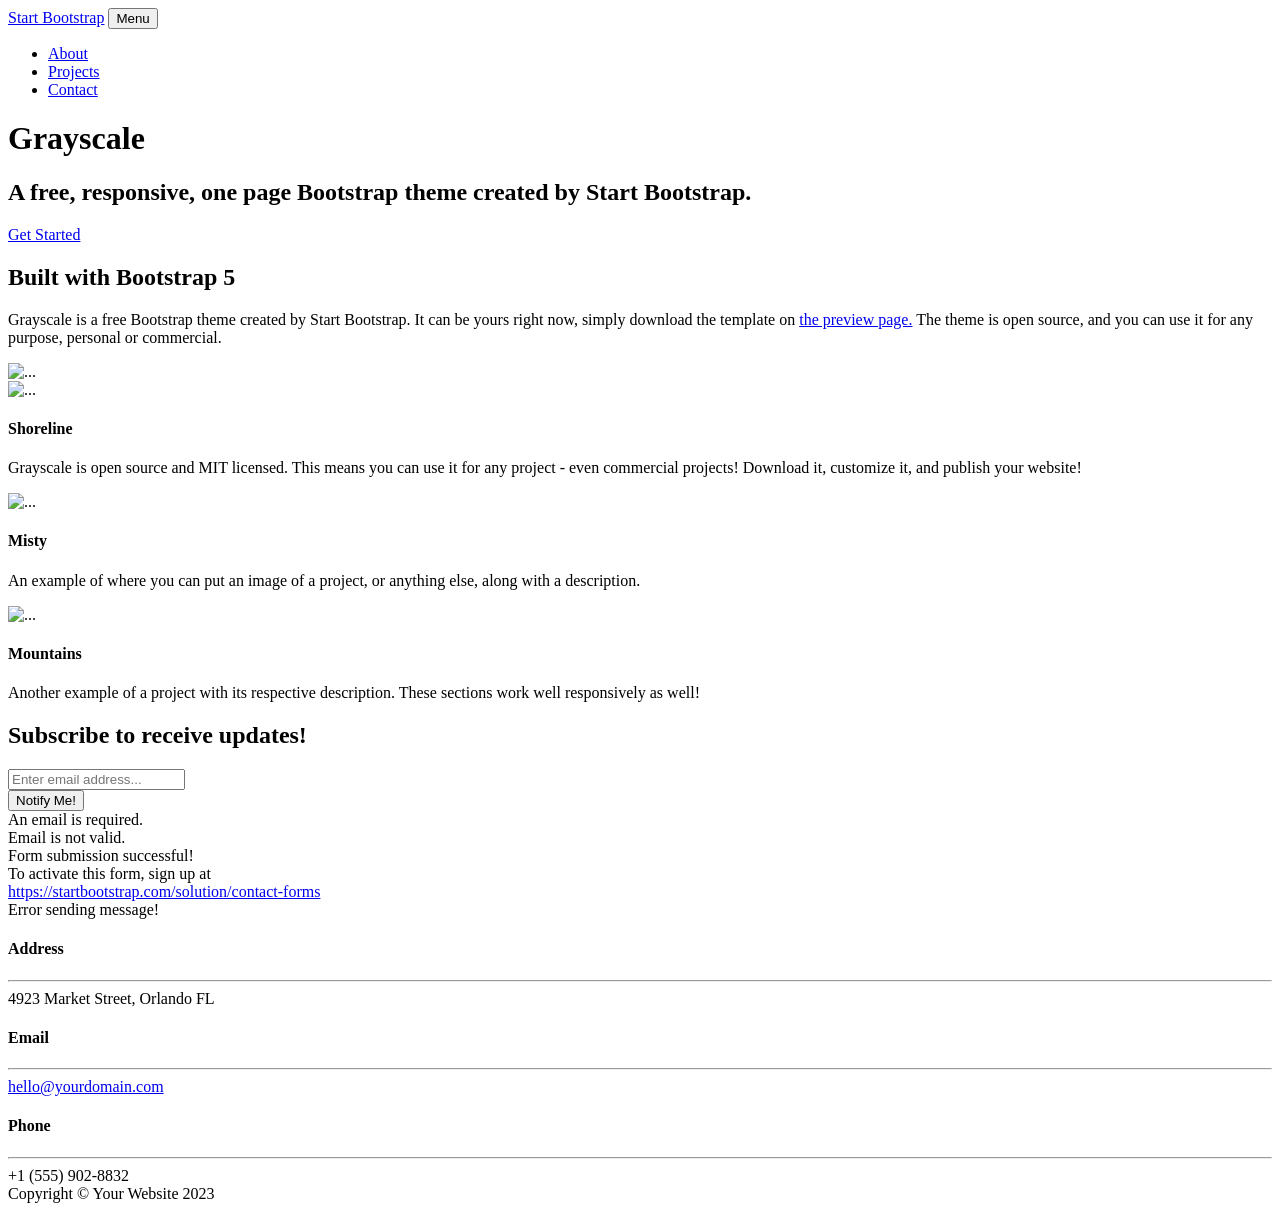
==== index.html @ 16ce51f5 "sdasd" ====
<!DOCTYPE html>
<html lang="en">
    <head>
        <meta charset="utf-8" />
        <meta name="viewport" content="width=device-width, initial-scale=1, shrink-to-fit=no" />
        <meta name="description" content="" />
        <meta name="author" content="" />
        <title>Grayscale - Start Bootstrap Theme</title>
        <link rel="icon" type="image/x-icon" href="assets/favicon.ico" />
        <!-- Font Awesome icons (free version)-->
        <script src="https://use.fontawesome.com/releases/v6.3.0/js/all.js" crossorigin="anonymous"></script>
        <!-- Google fonts-->
        <link href="https://fonts.googleapis.com/css?family=Varela+Round" rel="stylesheet" />
        <link href="https://fonts.googleapis.com/css?family=Nunito:200,200i,300,300i,400,400i,600,600i,700,700i,800,800i,900,900i" rel="stylesheet" />
        <!-- Core theme CSS (includes Bootstrap)-->
        <link href="css/styles.css" rel="stylesheet" />
    </head>
    <body id="page-top">
        <!-- Navigation-->
        <nav class="navbar navbar-expand-lg navbar-light fixed-top" id="mainNav">
            <div class="container px-4 px-lg-5">
                <a class="navbar-brand" href="#page-top">Start Bootstrap</a>
                <button class="navbar-toggler navbar-toggler-right" type="button" data-bs-toggle="collapse" data-bs-target="#navbarResponsive" aria-controls="navbarResponsive" aria-expanded="false" aria-label="Toggle navigation">
                    Menu
                    <i class="fas fa-bars"></i>
                </button>
                <div class="collapse navbar-collapse" id="navbarResponsive">
                    <ul class="navbar-nav ms-auto">
                        <li class="nav-item"><a class="nav-link" href="#about">About</a></li>
                        <li class="nav-item"><a class="nav-link" href="#projects">Projects</a></li>
                        <li class="nav-item"><a class="nav-link" href="#signup">Contact</a></li>
                    </ul>
                </div>
            </div>
        </nav>
        <!-- Masthead-->
        <header class="masthead">
            <div class="container px-4 px-lg-5 d-flex h-100 align-items-center justify-content-center">
                <div class="d-flex justify-content-center">
                    <div class="text-center">
                        <h1 class="mx-auto my-0 text-uppercase">Grayscale</h1>
                        <h2 class="text-white-50 mx-auto mt-2 mb-5">A free, responsive, one page Bootstrap theme created by Start Bootstrap.</h2>
                        <a class="btn btn-primary" href="#about">Get Started</a>
                    </div>
                </div>
            </div>
        </header>
        <!-- About-->
        <section class="about-section text-center" id="about">
            <div class="container px-4 px-lg-5">
                <div class="row gx-4 gx-lg-5 justify-content-center">
                    <div class="col-lg-8">
                        <h2 class="text-white mb-4">Built with Bootstrap 5</h2>
                        <p class="text-white-50">
                            Grayscale is a free Bootstrap theme created by Start Bootstrap. It can be yours right now, simply download the template on
                            <a href="https://startbootstrap.com/theme/grayscale/">the preview page.</a>
                            The theme is open source, and you can use it for any purpose, personal or commercial.
                        </p>
                    </div>
                </div>
                <img class="img-fluid" src="assets/img/ipad.png" alt="..." />
            </div>
        </section>
        <!-- Projects-->
        <section class="projects-section bg-light" id="projects">
            <div class="container px-4 px-lg-5">
                <!-- Featured Project Row-->
                <div class="row gx-0 mb-4 mb-lg-5 align-items-center">
                    <div class="col-xl-8 col-lg-7"><img class="img-fluid mb-3 mb-lg-0" src="assets/img/bg-masthead.jpg" alt="..." /></div>
                    <div class="col-xl-4 col-lg-5">
                        <div class="featured-text text-center text-lg-left">
                            <h4>Shoreline</h4>
                            <p class="text-black-50 mb-0">Grayscale is open source and MIT licensed. This means you can use it for any project - even commercial projects! Download it, customize it, and publish your website!</p>
                        </div>
                    </div>
                </div>
                <!-- Project One Row-->
                <div class="row gx-0 mb-5 mb-lg-0 justify-content-center">
                    <div class="col-lg-6"><img class="img-fluid" src="assets/img/demo-image-01.jpg" alt="..." /></div>
                    <div class="col-lg-6">
                        <div class="bg-black text-center h-100 project">
                            <div class="d-flex h-100">
                                <div class="project-text w-100 my-auto text-center text-lg-left">
                                    <h4 class="text-white">Misty</h4>
                                    <p class="mb-0 text-white-50">An example of where you can put an image of a project, or anything else, along with a description.</p>
                                </div>
                            </div>
                        </div>
                    </div>
                </div>
                <!-- Project Two Row-->
                <div class="row gx-0 justify-content-center">
                    <div class="col-lg-6"><img class="img-fluid" src="assets/img/demo-image-02.jpg" alt="..." /></div>
                    <div class="col-lg-6 order-lg-first">
                        <div class="bg-black text-center h-100 project">
                            <div class="d-flex h-100">
                                <div class="project-text w-100 my-auto text-center text-lg-right">
                                    <h4 class="text-white">Mountains</h4>
                                    <p class="mb-0 text-white-50">Another example of a project with its respective description. These sections work well responsively as well!</p>
                                </div>
                            </div>
                        </div>
                    </div>
                </div>
            </div>
        </section>
        <!-- Signup-->
        <section class="signup-section" id="signup">
            <div class="container px-4 px-lg-5">
                <div class="row gx-4 gx-lg-5">
                    <div class="col-md-10 col-lg-8 mx-auto text-center">
                        <i class="far fa-paper-plane fa-2x mb-2 text-white"></i>
                        <h2 class="text-white mb-5">Subscribe to receive updates!</h2>
                        <!-- * * * * * * * * * * * * * * *-->
                        <!-- * * SB Forms Contact Form * *-->
                        <!-- * * * * * * * * * * * * * * *-->
                        <!-- This form is pre-integrated with SB Forms.-->
                        <!-- To make this form functional, sign up at-->
                        <!-- https://startbootstrap.com/solution/contact-forms-->
                        <!-- to get an API token!-->
                        <form class="form-signup" id="contactForm" data-sb-form-api-token="API_TOKEN">
                            <!-- Email address input-->
                            <div class="row input-group-newsletter">
                                <div class="col"><input class="form-control" id="emailAddress" type="email" placeholder="Enter email address..." aria-label="Enter email address..." data-sb-validations="required,email" /></div>
                                <div class="col-auto"><button class="btn btn-primary disabled" id="submitButton" type="submit">Notify Me!</button></div>
                            </div>
                            <div class="invalid-feedback mt-2" data-sb-feedback="emailAddress:required">An email is required.</div>
                            <div class="invalid-feedback mt-2" data-sb-feedback="emailAddress:email">Email is not valid.</div>
                            <!-- Submit success message-->
                            <!---->
                            <!-- This is what your users will see when the form-->
                            <!-- has successfully submitted-->
                            <div class="d-none" id="submitSuccessMessage">
                                <div class="text-center mb-3 mt-2 text-white">
                                    <div class="fw-bolder">Form submission successful!</div>
                                    To activate this form, sign up at
                                    <br />
                                    <a href="https://startbootstrap.com/solution/contact-forms">https://startbootstrap.com/solution/contact-forms</a>
                                </div>
                            </div>
                            <!-- Submit error message-->
                            <!---->
                            <!-- This is what your users will see when there is-->
                            <!-- an error submitting the form-->
                            <div class="d-none" id="submitErrorMessage"><div class="text-center text-danger mb-3 mt-2">Error sending message!</div></div>
                        </form>
                    </div>
                </div>
            </div>
        </section>
        <!-- Contact-->
        <section class="contact-section bg-black">
            <div class="container px-4 px-lg-5">
                <div class="row gx-4 gx-lg-5">
                    <div class="col-md-4 mb-3 mb-md-0">
                        <div class="card py-4 h-100">
                            <div class="card-body text-center">
                                <i class="fas fa-map-marked-alt text-primary mb-2"></i>
                                <h4 class="text-uppercase m-0">Address</h4>
                                <hr class="my-4 mx-auto" />
                                <div class="small text-black-50">4923 Market Street, Orlando FL</div>
                            </div>
                        </div>
                    </div>
                    <div class="col-md-4 mb-3 mb-md-0">
                        <div class="card py-4 h-100">
                            <div class="card-body text-center">
                                <i class="fas fa-envelope text-primary mb-2"></i>
                                <h4 class="text-uppercase m-0">Email</h4>
                                <hr class="my-4 mx-auto" />
                                <div class="small text-black-50"><a href="#!">hello@yourdomain.com</a></div>
                            </div>
                        </div>
                    </div>
                    <div class="col-md-4 mb-3 mb-md-0">
                        <div class="card py-4 h-100">
                            <div class="card-body text-center">
                                <i class="fas fa-mobile-alt text-primary mb-2"></i>
                                <h4 class="text-uppercase m-0">Phone</h4>
                                <hr class="my-4 mx-auto" />
                                <div class="small text-black-50">+1 (555) 902-8832</div>
                            </div>
                        </div>
                    </div>
                </div>
                <div class="social d-flex justify-content-center">
                    <a class="mx-2" href="#!"><i class="fab fa-twitter"></i></a>
                    <a class="mx-2" href="#!"><i class="fab fa-facebook-f"></i></a>
                    <a class="mx-2" href="#!"><i class="fab fa-github"></i></a>
                </div>
            </div>
        </section>
        <!-- Footer-->
        <footer class="footer bg-black small text-center text-white-50"><div class="container px-4 px-lg-5">Copyright &copy; Your Website 2023</div></footer>
        <!-- Bootstrap core JS-->
        <script src="https://cdn.jsdelivr.net/npm/bootstrap@5.2.3/dist/js/bootstrap.bundle.min.js"></script>
        <!-- Core theme JS-->
        <script src="js/scripts.js"></script>
        <!-- * * * * * * * * * * * * * * * * * * * * * * * * * * * * * * * * * * * * * * * *-->
        <!-- * *                               SB Forms JS                               * *-->
        <!-- * * Activate your form at https://startbootstrap.com/solution/contact-forms * *-->
        <!-- * * * * * * * * * * * * * * * * * * * * * * * * * * * * * * * * * * * * * * * *-->
        <script src="https://cdn.startbootstrap.com/sb-forms-latest.js"></script>
    </body>
</html>
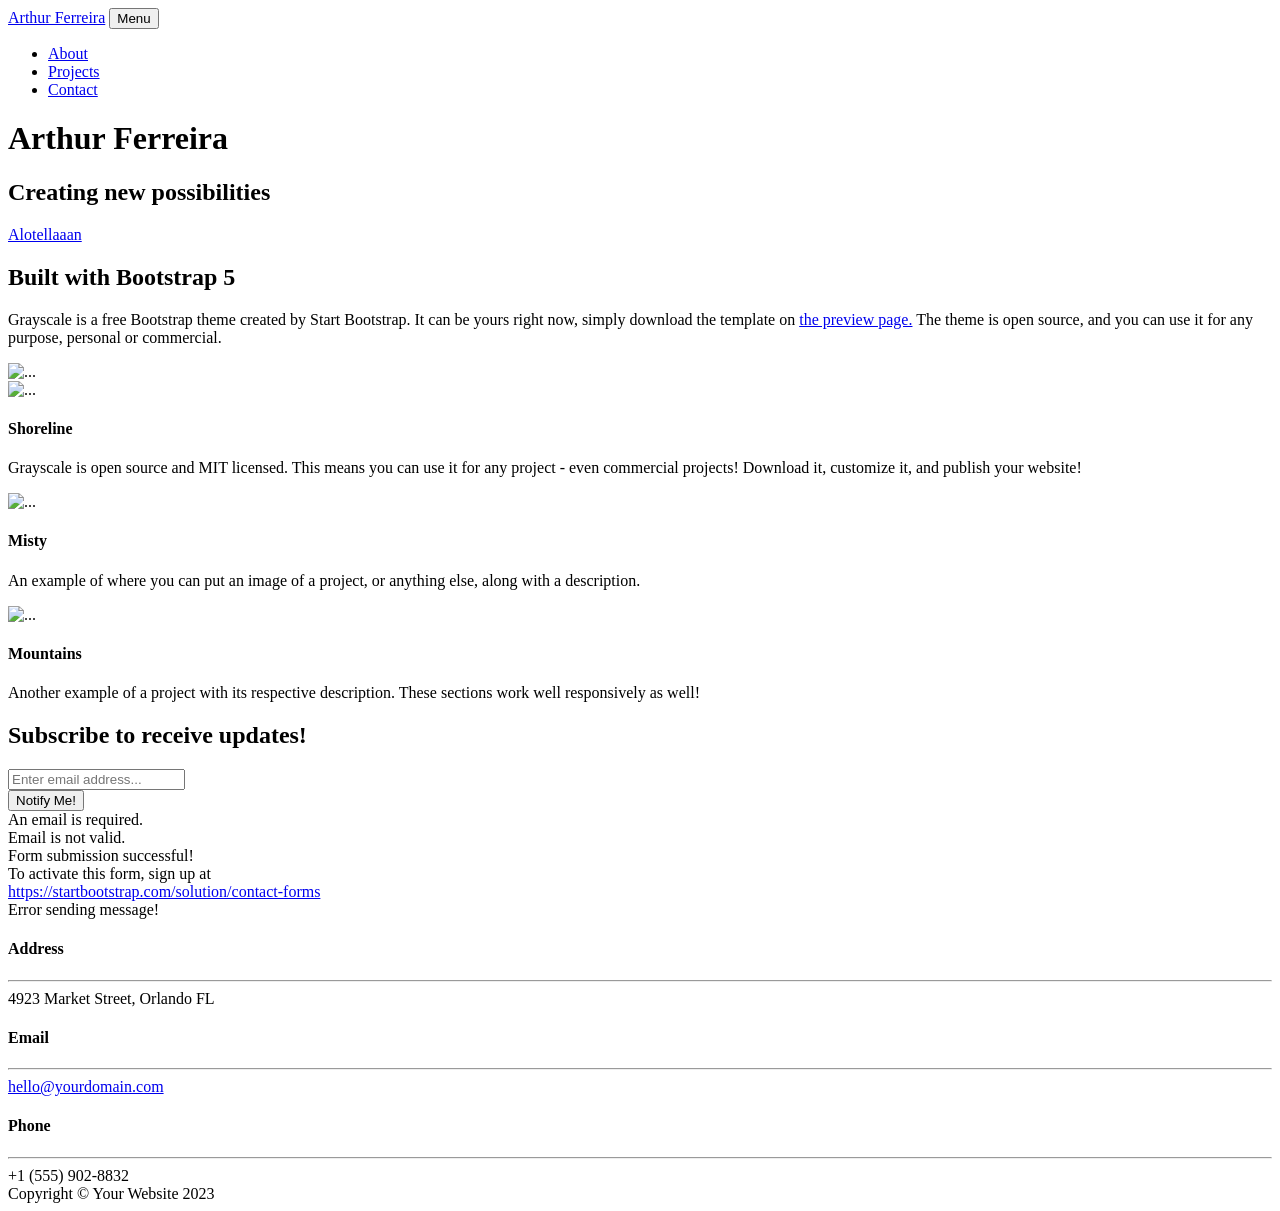
==== commit d01b5234: "sdas" ====
--- a/index.html
+++ b/index.html
@@ -5,7 +5,7 @@
         <meta name="viewport" content="width=device-width, initial-scale=1, shrink-to-fit=no" />
         <meta name="description" content="" />
         <meta name="author" content="" />
-        <title>Grayscale - Start Bootstrap Theme</title>
+        <title>Arthur Ferreira</title>
         <link rel="icon" type="image/x-icon" href="assets/favicon.ico" />
         <!-- Font Awesome icons (free version)-->
         <script src="https://use.fontawesome.com/releases/v6.3.0/js/all.js" crossorigin="anonymous"></script>
@@ -19,7 +19,7 @@
         <!-- Navigation-->
         <nav class="navbar navbar-expand-lg navbar-light fixed-top" id="mainNav">
             <div class="container px-4 px-lg-5">
-                <a class="navbar-brand" href="#page-top">Start Bootstrap</a>
+                <a class="navbar-brand" href="#page-top">Arthur Ferreira</a>
                 <button class="navbar-toggler navbar-toggler-right" type="button" data-bs-toggle="collapse" data-bs-target="#navbarResponsive" aria-controls="navbarResponsive" aria-expanded="false" aria-label="Toggle navigation">
                     Menu
                     <i class="fas fa-bars"></i>
@@ -38,9 +38,9 @@
             <div class="container px-4 px-lg-5 d-flex h-100 align-items-center justify-content-center">
                 <div class="d-flex justify-content-center">
                     <div class="text-center">
-                        <h1 class="mx-auto my-0 text-uppercase">Grayscale</h1>
-                        <h2 class="text-white-50 mx-auto mt-2 mb-5">A free, responsive, one page Bootstrap theme created by Start Bootstrap.</h2>
-                        <a class="btn btn-primary" href="#about">Get Started</a>
+                        <h1 class="mx-auto my-0 text-uppercase">Arthur Ferreira</h1>
+                        <h2 class="text-white-50 mx-auto mt-2 mb-5">Creating new possibilities </h2>
+                        <a class="btn btn-primary" href="#about">Alotellaaan</a>
                     </div>
                 </div>
             </div>
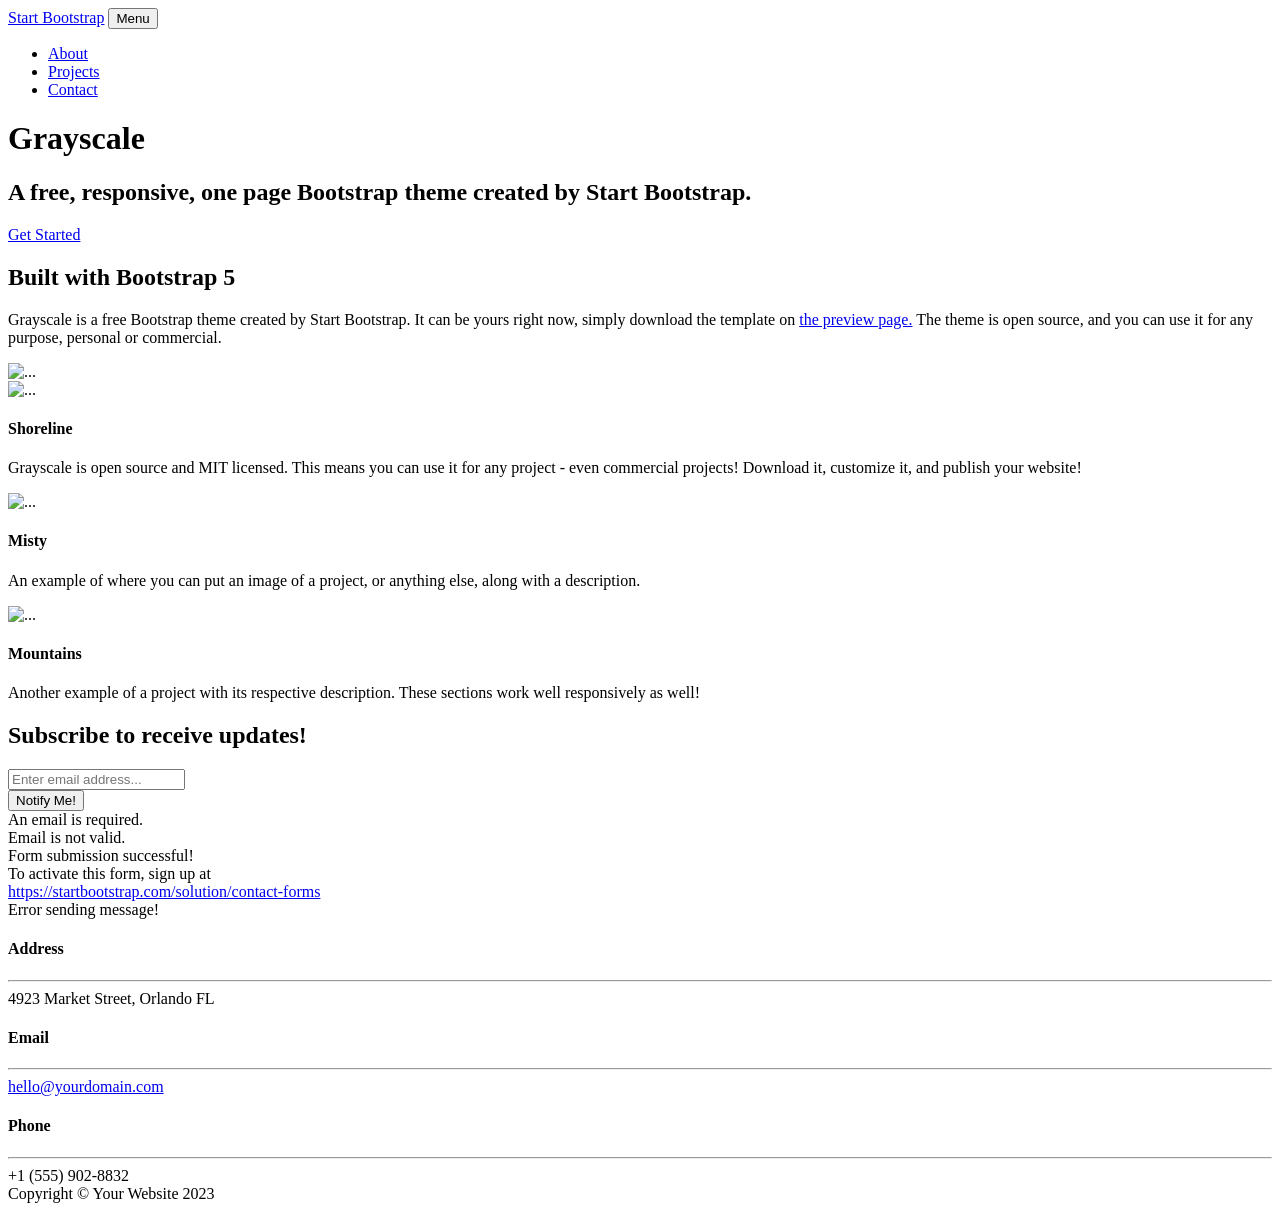
==== commit f68cb31d: "ss" ====
--- a/index.html
+++ b/index.html
@@ -5,7 +5,7 @@
         <meta name="viewport" content="width=device-width, initial-scale=1, shrink-to-fit=no" />
         <meta name="description" content="" />
         <meta name="author" content="" />
-        <title>Arthur Ferreira</title>
+        <title>Grayscale - Start Bootstrap Theme</title>
         <link rel="icon" type="image/x-icon" href="assets/favicon.ico" />
         <!-- Font Awesome icons (free version)-->
         <script src="https://use.fontawesome.com/releases/v6.3.0/js/all.js" crossorigin="anonymous"></script>
@@ -19,7 +19,7 @@
         <!-- Navigation-->
         <nav class="navbar navbar-expand-lg navbar-light fixed-top" id="mainNav">
             <div class="container px-4 px-lg-5">
-                <a class="navbar-brand" href="#page-top">Arthur Ferreira</a>
+                <a class="navbar-brand" href="#page-top">Start Bootstrap</a>
                 <button class="navbar-toggler navbar-toggler-right" type="button" data-bs-toggle="collapse" data-bs-target="#navbarResponsive" aria-controls="navbarResponsive" aria-expanded="false" aria-label="Toggle navigation">
                     Menu
                     <i class="fas fa-bars"></i>
@@ -38,9 +38,9 @@
             <div class="container px-4 px-lg-5 d-flex h-100 align-items-center justify-content-center">
                 <div class="d-flex justify-content-center">
                     <div class="text-center">
-                        <h1 class="mx-auto my-0 text-uppercase">Arthur Ferreira</h1>
-                        <h2 class="text-white-50 mx-auto mt-2 mb-5">Creating new possibilities </h2>
-                        <a class="btn btn-primary" href="#about">Alotellaaan</a>
+                        <h1 class="mx-auto my-0 text-uppercase">Grayscale</h1>
+                        <h2 class="text-white-50 mx-auto mt-2 mb-5">A free, responsive, one page Bootstrap theme created by Start Bootstrap.</h2>
+                        <a class="btn btn-primary" href="#about">Get Started</a>
                     </div>
                 </div>
             </div>
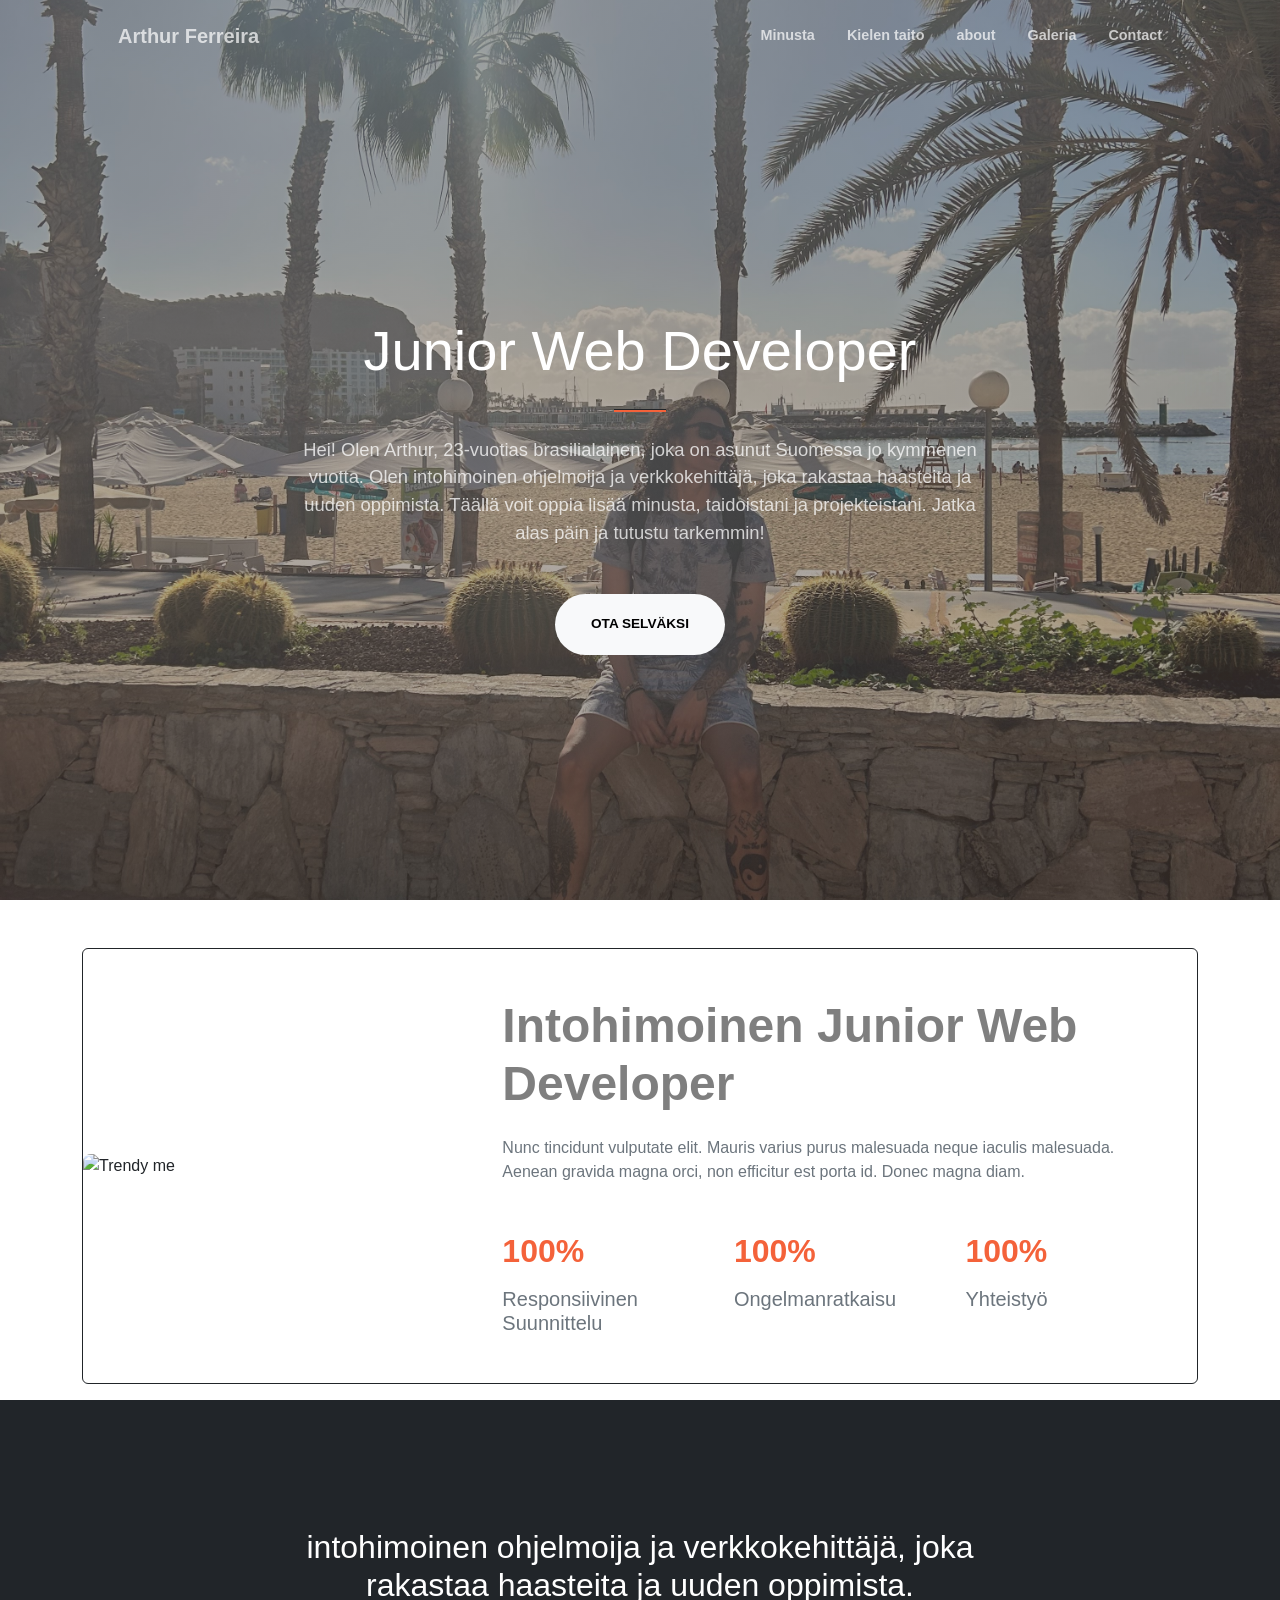
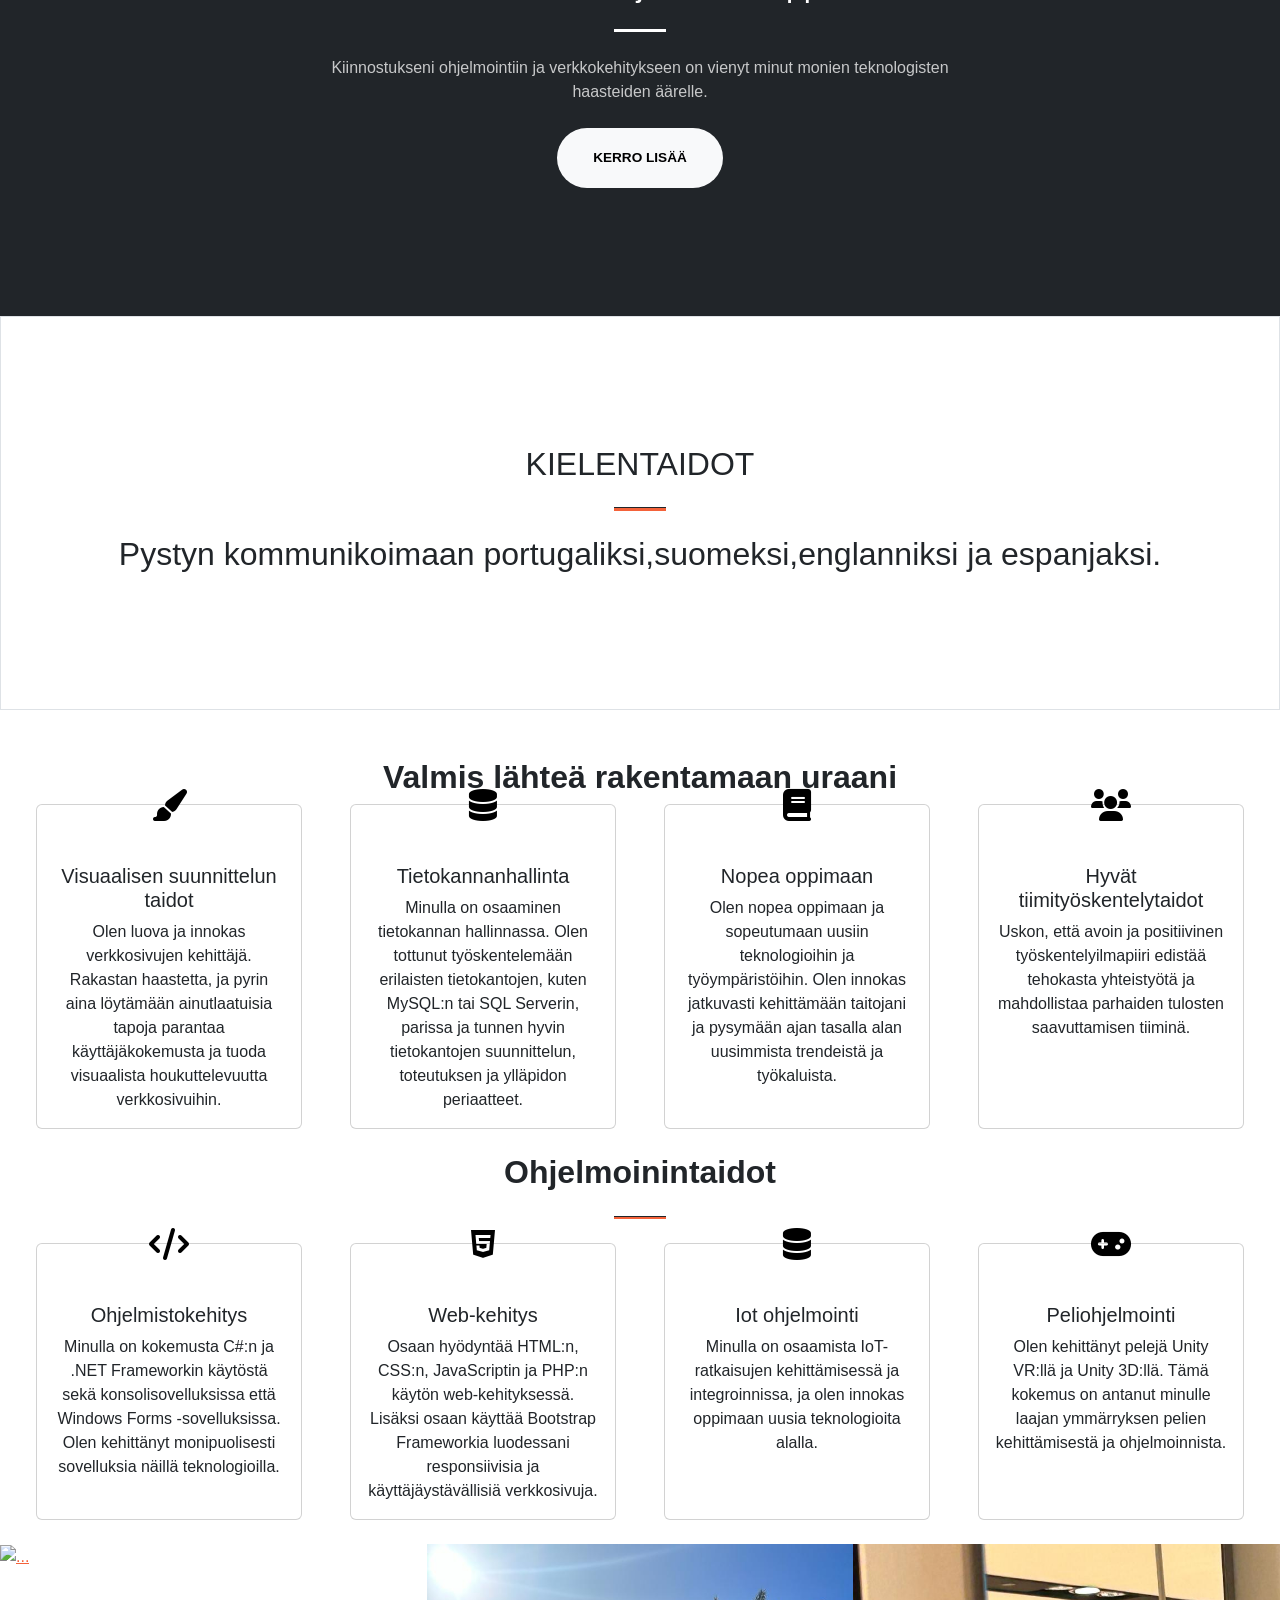
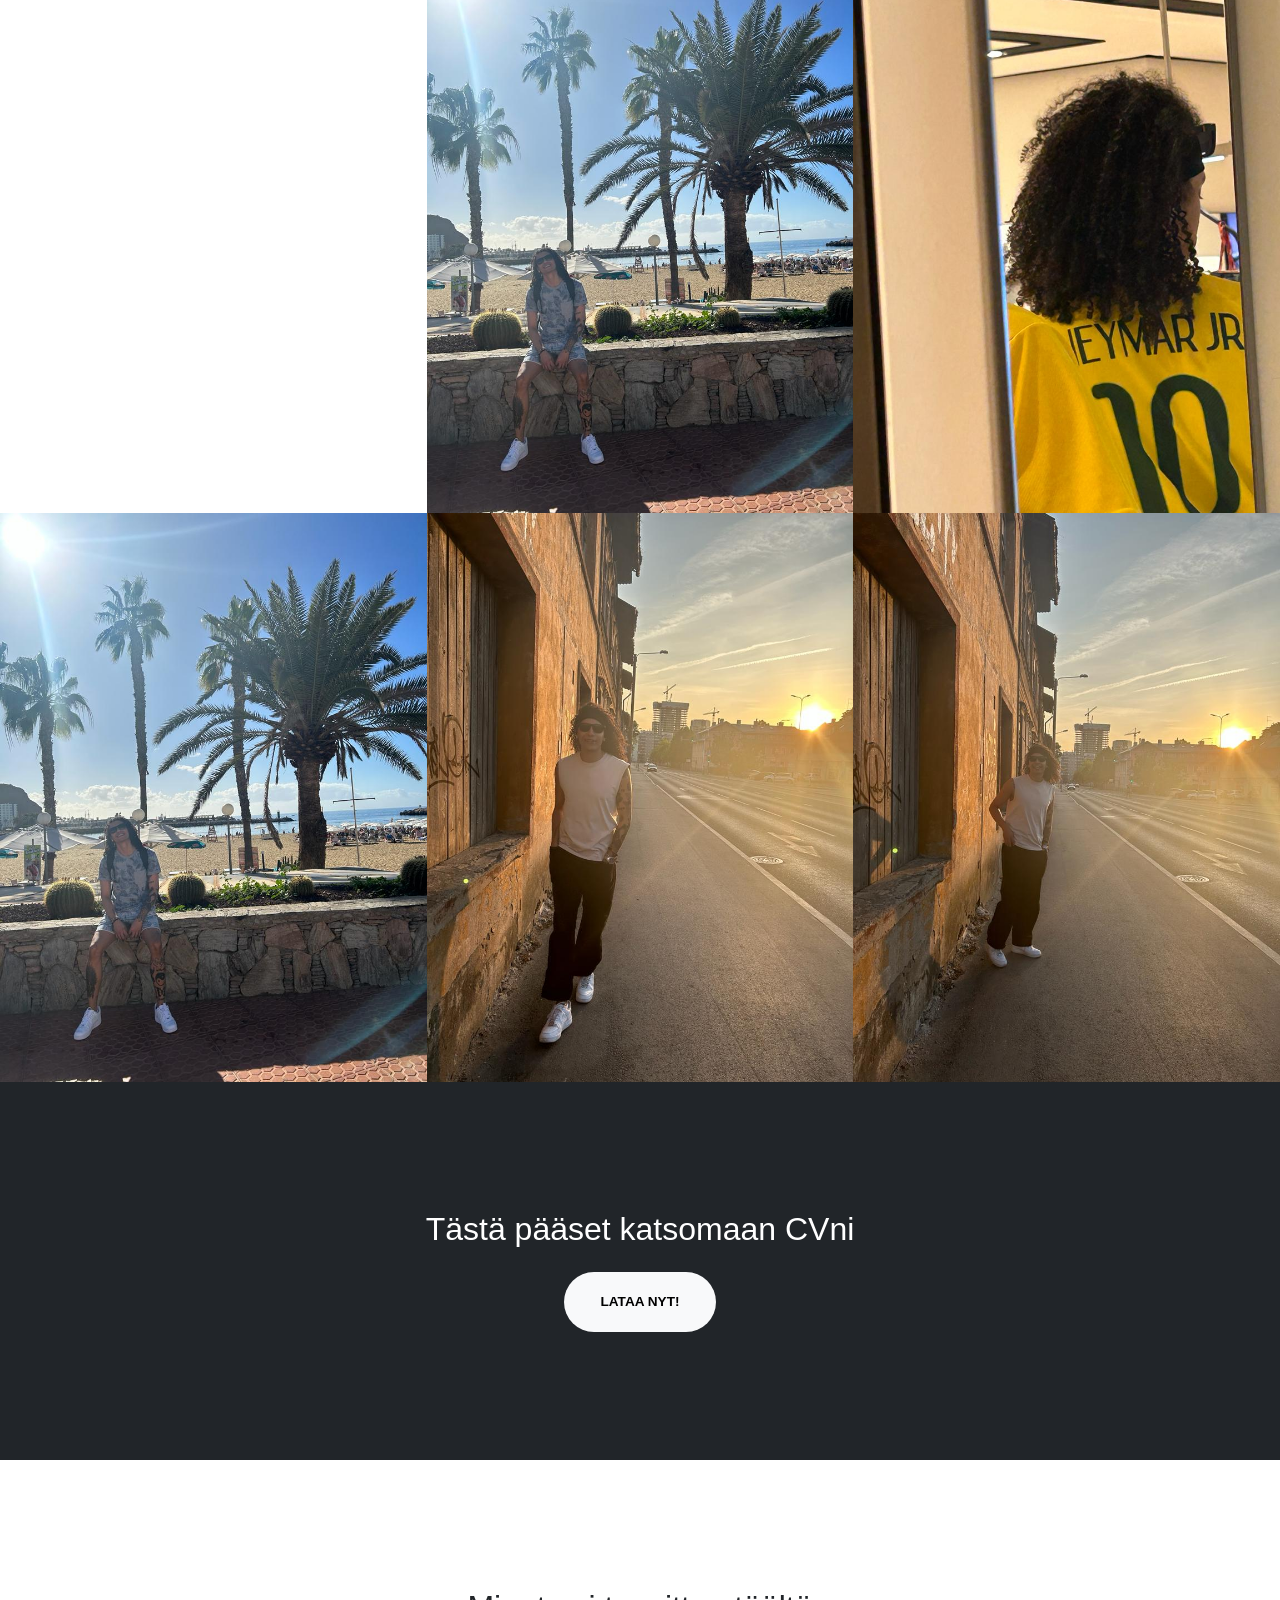
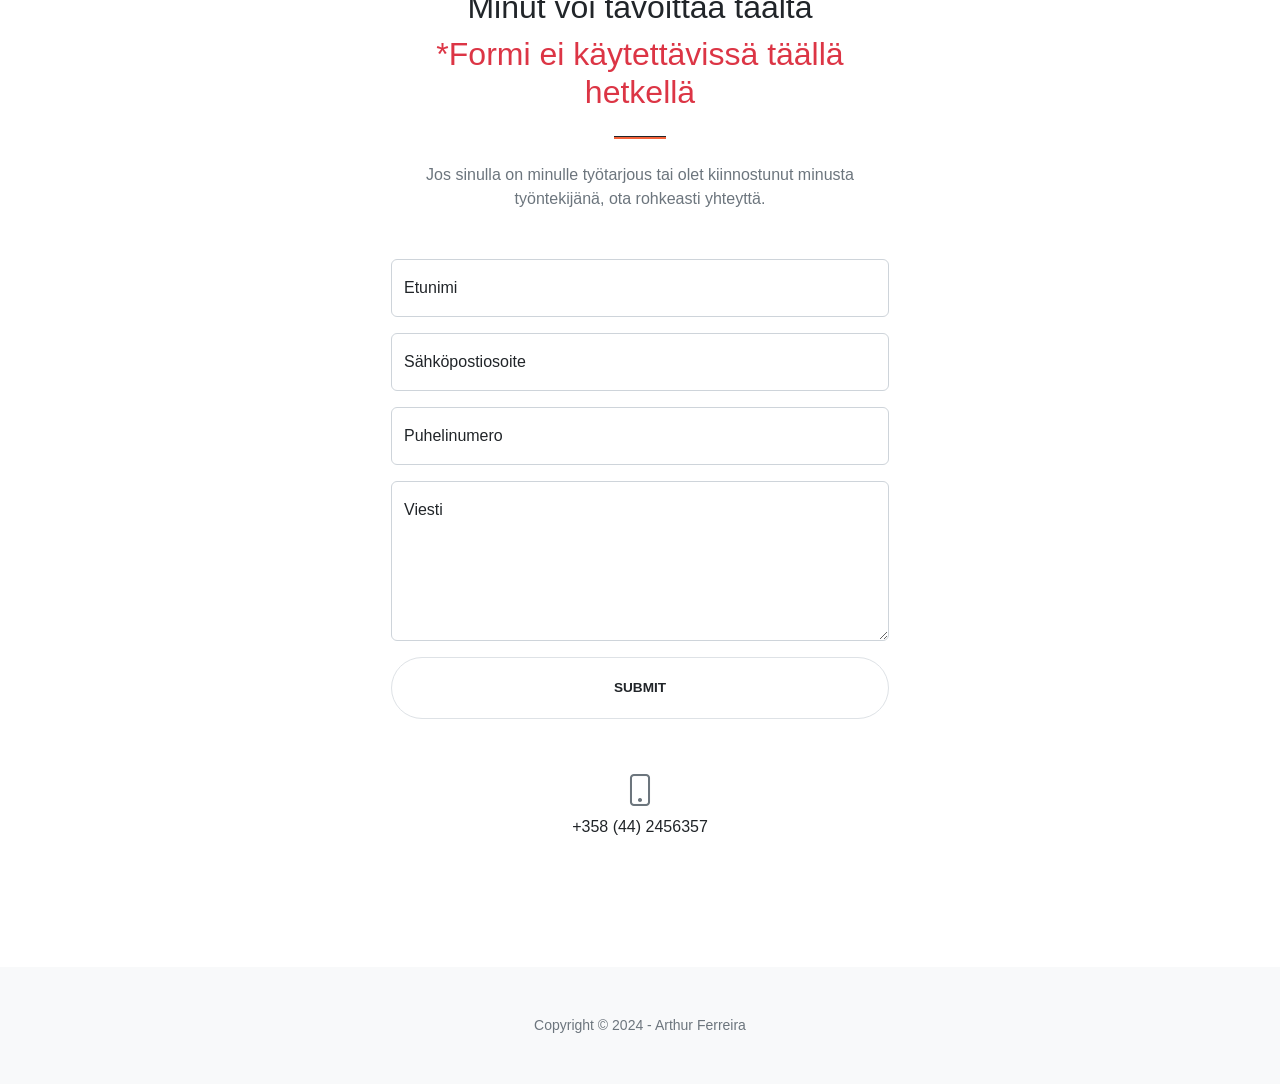
==== commit ab6cdb8f: "´sdasd" ====
--- a/index.html
+++ b/index.html
@@ -1,205 +1,582 @@
 <!DOCTYPE html>
 <html lang="en">
-    <head>
-        <meta charset="utf-8" />
-        <meta name="viewport" content="width=device-width, initial-scale=1, shrink-to-fit=no" />
-        <meta name="description" content="" />
-        <meta name="author" content="" />
-        <title>Grayscale - Start Bootstrap Theme</title>
-        <link rel="icon" type="image/x-icon" href="assets/favicon.ico" />
-        <!-- Font Awesome icons (free version)-->
-        <script src="https://use.fontawesome.com/releases/v6.3.0/js/all.js" crossorigin="anonymous"></script>
-        <!-- Google fonts-->
-        <link href="https://fonts.googleapis.com/css?family=Varela+Round" rel="stylesheet" />
-        <link href="https://fonts.googleapis.com/css?family=Nunito:200,200i,300,300i,400,400i,600,600i,700,700i,800,800i,900,900i" rel="stylesheet" />
-        <!-- Core theme CSS (includes Bootstrap)-->
-        <link href="css/styles.css" rel="stylesheet" />
-    </head>
-    <body id="page-top">
-        <!-- Navigation-->
-        <nav class="navbar navbar-expand-lg navbar-light fixed-top" id="mainNav">
-            <div class="container px-4 px-lg-5">
-                <a class="navbar-brand" href="#page-top">Start Bootstrap</a>
-                <button class="navbar-toggler navbar-toggler-right" type="button" data-bs-toggle="collapse" data-bs-target="#navbarResponsive" aria-controls="navbarResponsive" aria-expanded="false" aria-label="Toggle navigation">
-                    Menu
-                    <i class="fas fa-bars"></i>
-                </button>
-                <div class="collapse navbar-collapse" id="navbarResponsive">
-                    <ul class="navbar-nav ms-auto">
-                        <li class="nav-item"><a class="nav-link" href="#about">About</a></li>
-                        <li class="nav-item"><a class="nav-link" href="#projects">Projects</a></li>
-                        <li class="nav-item"><a class="nav-link" href="#signup">Contact</a></li>
-                    </ul>
-                </div>
-            </div>
-        </nav>
-        <!-- Masthead-->
-        <header class="masthead">
-            <div class="container px-4 px-lg-5 d-flex h-100 align-items-center justify-content-center">
-                <div class="d-flex justify-content-center">
-                    <div class="text-center">
-                        <h1 class="mx-auto my-0 text-uppercase">Grayscale</h1>
-                        <h2 class="text-white-50 mx-auto mt-2 mb-5">A free, responsive, one page Bootstrap theme created by Start Bootstrap.</h2>
-                        <a class="btn btn-primary" href="#about">Get Started</a>
-                    </div>
-                </div>
-            </div>
-        </header>
-        <!-- About-->
-        <section class="about-section text-center" id="about">
-            <div class="container px-4 px-lg-5">
-                <div class="row gx-4 gx-lg-5 justify-content-center">
-                    <div class="col-lg-8">
-                        <h2 class="text-white mb-4">Built with Bootstrap 5</h2>
-                        <p class="text-white-50">
-                            Grayscale is a free Bootstrap theme created by Start Bootstrap. It can be yours right now, simply download the template on
-                            <a href="https://startbootstrap.com/theme/grayscale/">the preview page.</a>
-                            The theme is open source, and you can use it for any purpose, personal or commercial.
-                        </p>
-                    </div>
-                </div>
-                <img class="img-fluid" src="assets/img/ipad.png" alt="..." />
-            </div>
-        </section>
-        <!-- Projects-->
-        <section class="projects-section bg-light" id="projects">
-            <div class="container px-4 px-lg-5">
-                <!-- Featured Project Row-->
-                <div class="row gx-0 mb-4 mb-lg-5 align-items-center">
-                    <div class="col-xl-8 col-lg-7"><img class="img-fluid mb-3 mb-lg-0" src="assets/img/bg-masthead.jpg" alt="..." /></div>
-                    <div class="col-xl-4 col-lg-5">
-                        <div class="featured-text text-center text-lg-left">
-                            <h4>Shoreline</h4>
-                            <p class="text-black-50 mb-0">Grayscale is open source and MIT licensed. This means you can use it for any project - even commercial projects! Download it, customize it, and publish your website!</p>
-                        </div>
-                    </div>
-                </div>
-                <!-- Project One Row-->
-                <div class="row gx-0 mb-5 mb-lg-0 justify-content-center">
-                    <div class="col-lg-6"><img class="img-fluid" src="assets/img/demo-image-01.jpg" alt="..." /></div>
-                    <div class="col-lg-6">
-                        <div class="bg-black text-center h-100 project">
-                            <div class="d-flex h-100">
-                                <div class="project-text w-100 my-auto text-center text-lg-left">
-                                    <h4 class="text-white">Misty</h4>
-                                    <p class="mb-0 text-white-50">An example of where you can put an image of a project, or anything else, along with a description.</p>
-                                </div>
-                            </div>
-                        </div>
-                    </div>
-                </div>
-                <!-- Project Two Row-->
-                <div class="row gx-0 justify-content-center">
-                    <div class="col-lg-6"><img class="img-fluid" src="assets/img/demo-image-02.jpg" alt="..." /></div>
-                    <div class="col-lg-6 order-lg-first">
-                        <div class="bg-black text-center h-100 project">
-                            <div class="d-flex h-100">
-                                <div class="project-text w-100 my-auto text-center text-lg-right">
-                                    <h4 class="text-white">Mountains</h4>
-                                    <p class="mb-0 text-white-50">Another example of a project with its respective description. These sections work well responsively as well!</p>
-                                </div>
-                            </div>
-                        </div>
-                    </div>
-                </div>
-            </div>
-        </section>
-        <!-- Signup-->
-        <section class="signup-section" id="signup">
-            <div class="container px-4 px-lg-5">
-                <div class="row gx-4 gx-lg-5">
-                    <div class="col-md-10 col-lg-8 mx-auto text-center">
-                        <i class="far fa-paper-plane fa-2x mb-2 text-white"></i>
-                        <h2 class="text-white mb-5">Subscribe to receive updates!</h2>
-                        <!-- * * * * * * * * * * * * * * *-->
-                        <!-- * * SB Forms Contact Form * *-->
-                        <!-- * * * * * * * * * * * * * * *-->
-                        <!-- This form is pre-integrated with SB Forms.-->
-                        <!-- To make this form functional, sign up at-->
-                        <!-- https://startbootstrap.com/solution/contact-forms-->
-                        <!-- to get an API token!-->
-                        <form class="form-signup" id="contactForm" data-sb-form-api-token="API_TOKEN">
-                            <!-- Email address input-->
-                            <div class="row input-group-newsletter">
-                                <div class="col"><input class="form-control" id="emailAddress" type="email" placeholder="Enter email address..." aria-label="Enter email address..." data-sb-validations="required,email" /></div>
-                                <div class="col-auto"><button class="btn btn-primary disabled" id="submitButton" type="submit">Notify Me!</button></div>
-                            </div>
-                            <div class="invalid-feedback mt-2" data-sb-feedback="emailAddress:required">An email is required.</div>
-                            <div class="invalid-feedback mt-2" data-sb-feedback="emailAddress:email">Email is not valid.</div>
-                            <!-- Submit success message-->
-                            <!---->
-                            <!-- This is what your users will see when the form-->
-                            <!-- has successfully submitted-->
-                            <div class="d-none" id="submitSuccessMessage">
-                                <div class="text-center mb-3 mt-2 text-white">
-                                    <div class="fw-bolder">Form submission successful!</div>
-                                    To activate this form, sign up at
-                                    <br />
-                                    <a href="https://startbootstrap.com/solution/contact-forms">https://startbootstrap.com/solution/contact-forms</a>
-                                </div>
-                            </div>
-                            <!-- Submit error message-->
-                            <!---->
-                            <!-- This is what your users will see when there is-->
-                            <!-- an error submitting the form-->
-                            <div class="d-none" id="submitErrorMessage"><div class="text-center text-danger mb-3 mt-2">Error sending message!</div></div>
-                        </form>
-                    </div>
-                </div>
-            </div>
-        </section>
-        <!-- Contact-->
-        <section class="contact-section bg-black">
-            <div class="container px-4 px-lg-5">
-                <div class="row gx-4 gx-lg-5">
-                    <div class="col-md-4 mb-3 mb-md-0">
-                        <div class="card py-4 h-100">
-                            <div class="card-body text-center">
-                                <i class="fas fa-map-marked-alt text-primary mb-2"></i>
-                                <h4 class="text-uppercase m-0">Address</h4>
-                                <hr class="my-4 mx-auto" />
-                                <div class="small text-black-50">4923 Market Street, Orlando FL</div>
-                            </div>
-                        </div>
-                    </div>
-                    <div class="col-md-4 mb-3 mb-md-0">
-                        <div class="card py-4 h-100">
-                            <div class="card-body text-center">
-                                <i class="fas fa-envelope text-primary mb-2"></i>
-                                <h4 class="text-uppercase m-0">Email</h4>
-                                <hr class="my-4 mx-auto" />
-                                <div class="small text-black-50"><a href="#!">hello@yourdomain.com</a></div>
-                            </div>
-                        </div>
-                    </div>
-                    <div class="col-md-4 mb-3 mb-md-0">
-                        <div class="card py-4 h-100">
-                            <div class="card-body text-center">
-                                <i class="fas fa-mobile-alt text-primary mb-2"></i>
-                                <h4 class="text-uppercase m-0">Phone</h4>
-                                <hr class="my-4 mx-auto" />
-                                <div class="small text-black-50">+1 (555) 902-8832</div>
-                            </div>
-                        </div>
-                    </div>
-                </div>
-                <div class="social d-flex justify-content-center">
-                    <a class="mx-2" href="#!"><i class="fab fa-twitter"></i></a>
-                    <a class="mx-2" href="#!"><i class="fab fa-facebook-f"></i></a>
-                    <a class="mx-2" href="#!"><i class="fab fa-github"></i></a>
-                </div>
-            </div>
-        </section>
-        <!-- Footer-->
-        <footer class="footer bg-black small text-center text-white-50"><div class="container px-4 px-lg-5">Copyright &copy; Your Website 2023</div></footer>
-        <!-- Bootstrap core JS-->
-        <script src="https://cdn.jsdelivr.net/npm/bootstrap@5.2.3/dist/js/bootstrap.bundle.min.js"></script>
-        <!-- Core theme JS-->
-        <script src="js/scripts.js"></script>
-        <!-- * * * * * * * * * * * * * * * * * * * * * * * * * * * * * * * * * * * * * * * *-->
-        <!-- * *                               SB Forms JS                               * *-->
-        <!-- * * Activate your form at https://startbootstrap.com/solution/contact-forms * *-->
-        <!-- * * * * * * * * * * * * * * * * * * * * * * * * * * * * * * * * * * * * * * * *-->
-        <script src="https://cdn.startbootstrap.com/sb-forms-latest.js"></script>
-    </body>
-</html>
+
+<head>
+    <meta charset="utf-8" />
+    <meta name="viewport" content="width=device-width, initial-scale=1, shrink-to-fit=no" />
+    <meta name="description" content="" />
+    <meta name="author" content="" />
+    <title>Arthur Ferreira</title>
+    <!-- MDB Bootstrap CSS -->
+    <link href="https://cdnjs.cloudflare.com/ajax/libs/mdb-ui-kit/3.6.0/mdb.min.css" rel="stylesheet" />
+    <link rel="preconnect" href="https://fonts.googleapis.com">
+    <link rel="preconnect" href="https://fonts.gstatic.com" crossorigin>
+    <link href="https://fonts.googleapis.com/css2?family=Protest+Revolution&display=swap" rel="stylesheet">
+    <link href="https://cdn.jsdelivr.net/npm/bootstrap-icons@1.7.2/font/bootstrap-icons.css" rel="stylesheet" />
+    <link href="https://cdnjs.cloudflare.com/ajax/libs/font-awesome/6.0.0-beta3/css/all.min.css" rel="stylesheet" />
+
+    <!-- Custom CSS -->
+    <link href="css/styles.css" rel="stylesheet" />
+</head>
+
+<body id="page-top">
+    <!-- Navigation-->
+    <nav class="navbar navbar-expand-lg navbar-light fixed-top py-3" id="mainNav">
+        <div class="container px-4 px-lg-5">
+            <a class="navbar-brand" href="#page-top">Arthur Ferreira</a>
+            <button class="navbar-toggler navbar-toggler-right" type="button" data-bs-toggle="collapse"
+                data-bs-target="#navbarResponsive" aria-controls="navbarResponsive" aria-expanded="false"
+                aria-label="Toggle navigation">
+                <span class="navbar-toggler-icon"></span>
+            </button>
+            <div class="collapse navbar-collapse" id="navbarResponsive">
+                <ul class="navbar-nav ms-auto my-2 my-lg-0">
+                    <li class="nav-item">
+                        <a class="nav-link" href="#about">Minusta</a>
+                    </li>
+                    <li class="nav-item">
+                        <a class="nav-link" href="#Kielentaito">Kielen taito</a>
+                    </li>
+                    <li class="nav-item">
+                        <a class="nav-link" href="#services">about</a>
+                    </li>
+                    <li class="nav-item">
+                        <a class="nav-link" href="#portfolio">Galeria</a>
+                    </li>
+                    <li class="nav-item">
+                        <a class="nav-link" href="#contact">Contact</a>
+                    </li>
+                </ul>
+            </div>
+        </div>
+    </nav>
+    <!-- Masthead-->
+    <header class="masthead">
+        <div class="container px-4 px-lg-5 h-100">
+            <div class="row gx-4 gx-lg-5 h-100 align-items-center justify-content-center text-center">
+                <div class="col-lg-8 align-self-end">
+                    <h1 class="text-white font-weight-bold">Junior Web Developer</h1>
+
+                    <hr class="divider" />
+                </div>
+                <div class="col-lg-8 align-self-baseline">
+                    <p class="text-white-75 mb-5">
+                        Hei! Olen Arthur, 23-vuotias brasilialainen, joka on asunut
+                        Suomessa jo kymmenen vuotta. Olen intohimoinen ohjelmoija ja
+                        verkkokehittäjä, joka rakastaa haasteita ja uuden oppimista.
+                        Täällä voit oppia lisää minusta, taidoistani ja projekteistani.
+                        Jatka alas päin ja tutustu tarkemmin!
+                    </p>
+                    <a class="btn btn-light btn-xl" href="#about">Ota selväksi</a>
+                </div>
+            </div>
+        </div>
+    </header>
+    <!-- About-->
+    <!-- Start your project here-->
+
+    <div id="preview" class="preview">
+        <div style="display: none"></div>
+        <div>
+            <div data-draggable="true" class="" style="position: relative">
+                <!----><!---->
+                <section draggable="false" class="container pt-5" data-v-271253ee="">
+                    <section class="mb-10 text-center text-lg-start">
+                        <style>
+                            .rounded-t-5 {
+                                border-top-left-radius: 0.5rem;
+                                border-top-right-radius: 0.5rem;
+                            }
+
+                            @media (min-width: 992px) {
+                                .rounded-tr-lg-0 {
+                                    border-top-right-radius: 0;
+                                }
+
+                                .rounded-bl-lg-5 {
+                                    border-bottom-left-radius: 0.5rem;
+                                }
+                            }
+                        </style>
+                        <div class="card shadow-5-strong border border-dark mb-3">
+                            <div class="row g-0 d-flex align-items-center">
+                                <div class="col-lg-4 d-none d-lg-flex">
+                                    <img src="assets/img/Arthur_kuvat/bird.jpg" alt="Trendy me"
+                                        class="w-100 rounded-t-5 rounded-tr-lg-0 rounded-bl-lg-5"
+                                        aria-controls="#picker-editor" />
+                                </div>
+                                <div class="col-lg-8">
+                                    <div class="card-body py-5 px-md-5">
+                                        <h2 class="fw-bold mb-4 text-black-50 display-5" spellcheck="false"
+                                            data-ms-editor="true">
+                                            Intohimoinen Junior Web Developer
+                                        </h2>
+                                        <p class="text-muted mb-5" spellcheck="false" data-ms-editor="true">
+                                            Nunc tincidunt vulputate elit. Mauris varius purus
+                                            malesuada neque iaculis malesuada. Aenean gravida magna
+                                            orci, non efficitur est porta id. Donec magna diam.
+                                        </p>
+                                        <div class="row gx-lg-5">
+                                            <div class="col-md-4 mb-5 mb-md-0">
+                                                <h2 class="fw-bold text-primary mb-3" spellcheck="false"
+                                                    data-ms-editor="true">
+                                                    100%
+                                                </h2>
+                                                <h5 class="text-muted mb-0" spellcheck="false" data-ms-editor="true">
+                                                    Responsiivinen Suunnittelu
+                                                </h5>
+                                            </div>
+                                            <div class="col-md-4 mb-5 mb-md-0">
+                                                <h2 class="fw-bold text-primary mb-3" spellcheck="false"
+                                                    data-ms-editor="true">
+                                                    100%
+                                                </h2>
+                                                <h5 class="text-muted mb-0" spellcheck="false" data-ms-editor="true">
+                                                    Ongelmanratkaisu
+                                                </h5>
+                                            </div>
+                                            <div class="col-md-4">
+                                                <h2 class="fw-bold text-primary mb-3" spellcheck="false"
+                                                    data-ms-editor="true">
+                                                    100%
+                                                </h2>
+                                                <h5 class="text-muted mb-0" spellcheck="false" data-ms-editor="true">
+                                                    Yhteistyö
+                                                </h5>
+                                            </div>
+                                        </div>
+                                        <editor-squiggler aria-hidden="true" tabindex="-1"
+                                            style="height: 0px; width: 0px">
+                                            <style>
+                                                @media print {
+                                                    .ms-editor-squiggler {
+                                                        display: none !important;
+                                                    }
+                                                }
+
+                                                .ms-editor-squiggler {
+                                                    all: initial;
+                                                    display: block !important;
+                                                    height: 0px !important;
+                                                    width: 0px !important;
+                                                }
+                                            </style>
+                                            <div class="ms-editor-squiggler"></div>
+                                        </editor-squiggler>
+                                    </div>
+                                </div>
+                            </div>
+                        </div>
+                    </section>
+                </section>
+                <!---->
+            </div>
+        </div>
+    </div>
+
+    <!---->
+    <section class="page-section bg-dark" id="about">
+        <div class="container px-lg-5">
+            <div class="row gx-4 gx-lg-5 justify-content-center">
+                <div class="col-lg-8 text-center">
+                    <h2 class="text-white mt-0">
+                        intohimoinen ohjelmoija ja verkkokehittäjä, joka rakastaa
+                        haasteita ja uuden oppimista.
+                    </h2>
+                    <hr class="divider divider-light" />
+                    <p class="text-white-75 mb-4">
+                        Kiinnostukseni ohjelmointiin ja verkkokehitykseen on vienyt minut
+                        monien teknologisten haasteiden äärelle.
+                    </p>
+                    <a class="btn btn-light btn-xl" href="#services">Kerro lisää</a>
+                </div>
+            </div>
+        </div>
+    </section>
+
+    <!---->
+    <section class="page-section border" id="Kielentaito">
+        <div class="container">
+            <div class="row">
+                <div class="col-lg-12 text-center">
+                    <h2 class="section-heading text-uppercase">Kielentaidot</h2>
+                    <hr class="divider" />
+                    <h2>
+                        Pystyn kommunikoimaan portugaliksi,suomeksi,englanniksi ja
+                        espanjaksi.
+                    </h2>
+                </div>
+            </div>
+        </div>
+    </section>
+    
+    <!---->
+    <section class="preview px-auto" id="services">
+        <div style="display: none"></div>
+        <div>
+            <div data-draggable="true" class="" style="position: relative">
+                <section draggable="false" class="container-fluid pt-5" data-v-271253ee="">
+                    <section class="mb-10 text-center">
+                        <h2 class="fw-bold mb-9 text-center" spellcheck="false" data-ms-editor="true">
+                            Valmis lähteä rakentamaan uraani
+                        </h2>
+                        <div class="row  mx-auto w-100 gx-lg-5 justify-content-center">
+                            <div class="col-lg-3 col-md-6 mb-4">
+                                <div class="card shadow-2-strong h-100">
+                                    <div class="d-flex justify-content-center" style="margin-top: -40px">
+                                        <div class="p-4 rounded-circle shadow-5-strong d-inline-block">
+                                            <i class="fas fa-paint-brush fa-2x text-black"></i>
+                                        </div>
+                                    </div>
+                                    <div class="card-body">
+                                        <h5 class="card-title" spellcheck="false" data-ms-editor="true">
+                                            Visuaalisen suunnittelun taidot
+                                        </h5>
+                                        <p class="card-text" spellcheck="false" data-ms-editor="true">
+                                            Olen luova ja innokas verkkosivujen kehittäjä. Rakastan
+                                            haastetta, ja pyrin aina löytämään ainutlaatuisia tapoja
+                                            parantaa käyttäjäkokemusta ja tuoda visuaalista
+                                            houkuttelevuutta verkkosivuihin.
+                                        </p>
+                                    </div>
+                                </div>
+                            </div>
+                            <div class="col-lg-3 col-md-6 mb-4">
+                                <div class="card shadow-2-strong h-100">
+                                    <div class="d-flex justify-content-center" style="margin-top: -40px">
+                                        <div class="p-4 h-100 rounded-circle shadow-5-strong d-inline-block">
+                                            <i class="fas fa-database fa-2x text-black"></i>
+                                        </div>
+                                    </div>
+                                    <div class="card-body">
+                                        <h5 class="card-title" spellcheck="false" data-ms-editor="true">
+                                            Tietokannanhallinta
+                                        </h5>
+                                        <p class="card-text" spellcheck="false" data-ms-editor="true">
+                                            Minulla on osaaminen tietokannan hallinnassa. Olen
+                                            tottunut työskentelemään erilaisten tietokantojen, kuten
+                                            MySQL:n tai SQL Serverin, parissa ja tunnen hyvin
+                                            tietokantojen suunnittelun, toteutuksen ja ylläpidon
+                                            periaatteet.
+                                        </p>
+                                    </div>
+                                </div>
+                            </div>
+                            <div class="col-lg-3 col-md-6 mb-4">
+                                <div class="card shadow-2-strong h-100">
+                                    <div class="d-flex justify-content-center" style="margin-top: -40px">
+                                        <div class="p-4 h-100 rounded-circle shadow-5-strong d-inline-block">
+                                            <i class="fas fa-book fa-2x text-black"></i>
+                                        </div>
+                                    </div>
+                                    <div class="card-body">
+                                        <h5 class="card-title" spellcheck="false" data-ms-editor="true">
+                                            Nopea oppimaan
+                                        </h5>
+                                        <p class="card-text" spellcheck="false" data-ms-editor="true">
+                                            Olen nopea oppimaan ja sopeutumaan uusiin teknologioihin
+                                            ja työympäristöihin. Olen innokas jatkuvasti kehittämään
+                                            taitojani ja pysymään ajan tasalla alan uusimmista
+                                            trendeistä ja työkaluista.
+                                        </p>
+                                    </div>
+                                </div>
+                            </div>
+                            <div class="col-lg-3 col-md-6 mb-4">
+                                <div class="card shadow-2-strong h-100">
+                                    <div class="d-flex justify-content-center" style="margin-top: -40px">
+                                        <div class="p-4 rounded-circle shadow-5-strong d-inline-block">
+                                            <i class="fas fa-users fa-2x text-black"></i>
+                                        </div>
+                                    </div>
+                                    <div class="card-body">
+                                        <h5 class="card-title" spellcheck="false" data-ms-editor="true">
+                                            Hyvät tiimityöskentelytaidot
+                                        </h5>
+                                        <p class="card-text" spellcheck="false" data-ms-editor="true">
+                                            Uskon, että avoin ja positiivinen työskentelyilmapiiri
+                                            edistää tehokasta yhteistyötä ja mahdollistaa parhaiden
+                                            tulosten saavuttamisen tiiminä.
+                                        </p>
+                                    </div>
+                                </div>
+                            </div>
+                        </div>
+                        <h2 class="fw-bold mb-2 text-center" spellcheck="false" data-ms-editor="true">
+                            Ohjelmoinintaidot
+                        </h2>
+                        <hr class="divider" />
+                        <div class="row m-auto w-100 gx-lg-5 justify-content-center">
+                            <div class="col-lg-3 col-md-6 mb-4">
+                                <div class="card shadow-2-strong h-100">
+                                    <div class="d-flex justify-content-center" style="margin-top: -40px">
+                                        <div class="p-4 rounded-circle shadow-5-strong d-inline-block">
+                                            <i class="fas fa-code fa-2x text-black"></i>
+                                        </div>
+                                    </div>
+                                    <div class="card-body">
+                                        <h5 class="card-title" spellcheck="false" data-ms-editor="true">
+                                            Ohjelmistokehitys
+                                        </h5>
+                                        <p class="card-text" spellcheck="false" data-ms-editor="true">
+                                            Minulla on kokemusta C#:n ja .NET Frameworkin käytöstä
+                                            sekä konsolisovelluksissa että Windows Forms
+                                            -sovelluksissa. Olen kehittänyt monipuolisesti
+                                            sovelluksia näillä teknologioilla.
+                                        </p>
+                                    </div>
+                                </div>
+                            </div>
+                            <div class="col-lg-3 col-md-6 mb-4">
+                                <div class="card shadow-2-strong h-100">
+                                    <div class="d-flex justify-content-center" style="margin-top: -40px">
+                                        <div class="p-4 rounded-circle shadow-5-strong d-inline-block">
+                                            <i class="fab fa-html5 fa-2x text-black"></i>
+                                        </div>
+                                    </div>
+                                    <div class="card-body">
+                                        <h5 class="card-title" spellcheck="false" data-ms-editor="true">
+                                            Web-kehitys
+                                        </h5>
+                                       
+                                        <p class="card-text" spellcheck="false" data-ms-editor="true">
+                                            Osaan hyödyntää HTML:n, CSS:n, JavaScriptin ja PHP:n
+                                            käytön web-kehityksessä. Lisäksi osaan käyttää Bootstrap
+                                            Frameworkia luodessani responsiivisia ja
+                                            käyttäjäystävällisiä verkkosivuja.
+                                        </p>
+                                    </div>
+                                </div>
+                            </div>
+                            <div class="col-lg-3 col-md-6 mb-4">
+                                <div class="card shadow-2-strong h-100">
+                                    <div class="d-flex justify-content-center" style="margin-top: -40px">
+                                        <div class="p-4 rounded-circle shadow-5-strong d-inline-block">
+                                            <i class="fas fa-database fa-2x text-black"></i>
+                                        </div>
+                                    </div>
+                                    <div class="card-body">
+                                        <h5 class="card-title" spellcheck="false" data-ms-editor="true">
+                                            Iot ohjelmointi
+                                        </h5>
+                                        <p class="card-text" spellcheck="false" data-ms-editor="true">
+                                            Minulla on osaamista IoT-ratkaisujen
+                                            kehittämisessä ja integroinnissa, ja olen innokas oppimaan uusia teknologioita alalla.
+                                        </p>
+                                    </div>
+                                </div>
+                            </div>
+                            <div class="col-lg-3 col-md-6 mb-4">
+                                <div class="card shadow-2-strong h-100">
+                                    <div class="d-flex justify-content-center" style="margin-top: -40px">
+                                        <div class="p-4 rounded-circle shadow-5-strong d-inline-block">
+                                            <i class="fas fa-gamepad fa-2x text-black"></i>
+                                        </div>
+                                    </div>
+                                    <div class="card-body">
+                                        <h5 class="card-title" spellcheck="false" data-ms-editor="true">
+                                            Peliohjelmointi
+                                        </h5>
+                                        <p class="card-text" spellcheck="false" data-ms-editor="true">
+                                            Olen kehittänyt pelejä Unity VR:llä ja Unity 3D:llä.
+                                            Tämä kokemus on antanut minulle laajan ymmärryksen
+                                            pelien kehittämisestä ja ohjelmoinnista.
+                                        </p>
+                                    </div>
+                                </div>
+                            </div>
+                        </div>
+                    </section>
+                </section>
+            </div>
+        </div>
+    </section>
+    <!-- Portfolio-->
+    <div id="portfolio">
+        <div class="container-fluid p-0">
+            <div class="row g-0">
+                <div class="col-lg-4 col-sm-6">
+                    <a class="portfolio-box" href="assets/img/portfolio/fullsize/1.jpg" title="Project Name">
+                        <img class="img-fluid" src="assets/img/Arthur_kuvat/bird.jpg" alt="..." />
+                        <div class="portfolio-box-caption">
+                            <div class="project-name">Vapaa ajalla</div>
+                        </div>
+                    </a>
+                </div>
+                <div class="col-lg-4 col-sm-6">
+                    <a class="portfolio-box" href="assets/img/portfolio/fullsize/2.jpg" title="Project Name">
+                        <img class="img-fluid" src="assets/img/Arthur_kuvat/lomalla.jpeg" alt="..." />
+                        <div class="portfolio-box-caption">
+                            <div class="project-name">Lomalla</div>
+                        </div>
+                    </a>
+                </div>
+                <div class="col-lg-4 col-sm-6">
+                    <a class="portfolio-box" href="assets/img/portfolio/fullsize/3.jpg" title="Project Name">
+                        <img class="img-fluid" src="assets/img/Arthur_kuvat/neymarpaita.jpeg" alt="..." />
+                        <div class="portfolio-box-caption">
+                            <div class="project-name">Olen neymar jr fani!</div>
+                        </div>
+                    </a>
+                </div>
+                <div class="col-lg-4 col-sm-6">
+                    <a class="portfolio-box" href="assets/img/portfolio/fullsize/4.jpg" title="Project Name">
+                        <img class="img-fluid" src="assets/img/Arthur_kuvat/lomalla.jpeg" alt="..." />
+                        <div class="portfolio-box-caption">
+                            <div class="project-name">Tykkään matkustella</div>
+                        </div>
+                    </a>
+                </div>
+                <div class="col-lg-4 col-sm-6">
+                    <a class="portfolio-box" href="assets/img/portfolio/fullsize/5.jpg" title="Project Name">
+                        <img class="img-fluid" src="assets/img/Arthur_kuvat/sunshining 2.jpeg" alt="..." />
+                        <div class="portfolio-box-caption">
+                            <div class="project-name">Nautin pienestä asioista</div>
+                        </div>
+                    </a>
+                </div>
+                <div class="col-lg-4 col-sm-6">
+                    <a class="portfolio-box" href="assets/img/portfolio/fullsize/6.jpg" title="Project Name">
+                        <img class="img-fluid" src="assets/img/Arthur_kuvat/sunshine.jpeg" alt="..." />
+                        <div class="portfolio-box-caption p-3">
+                            <div class="project-name">Sunshine</div>
+                        </div>
+                    </a>
+                </div>
+            </div>
+        </div>
+    </div>
+    <!-- Call to action-->
+    <section class="page-section bg-dark text-white">
+        <div class="container px-4 px-lg-5 text-center">
+            <h2 class="mb-4">Tästä pääset katsomaan CVni</h2>
+            <a class="btn btn-light  btn-xl" href="../startbootstrap-creative-gh-pages/assets/cv/Arthur_Ferreira__-_Junior_Web_Developer valmis 2024 kevät.pdf">Lataa nyt!</a>
+        </div>
+    </section>
+    <!-- Contact-->
+    <section class="page-section" id="contact">
+        <div class="container px-4 px-lg-5">
+            <div class="row gx-4 gx-lg-5 justify-content-center">
+                <div class="col-lg-8 col-xl-6 text-center">
+                    <h2 class="mt-0">Minut voi tavoittaa täältä</h2>
+                    <h2 class="mt-0 text-danger">*Formi ei käytettävissä täällä hetkellä</h2>
+                    <hr class="divider" />
+                    <p class="text-muted mb-5">
+                        Jos sinulla on minulle työtarjous tai olet kiinnostunut minusta työntekijänä, ota rohkeasti yhteyttä.
+                    </p>
+                </div>
+            </div>
+            <div class="row gx-4 gx-lg-5 justify-content-center mb-5">
+                <div class="col-lg-6">
+                    <!-- * * * * * * * * * * * * * * *-->
+                    <!-- * * SB Forms Contact Form * *-->
+                    <!-- * * * * * * * * * * * * * * *-->
+                    <!-- This form is pre-integrated with SB Forms.-->
+                    <!-- To make this form functional, sign up at-->
+                    <!-- https://startbootstrap.com/solution/contact-forms-->
+                    <!-- to get an API token!-->
+                    <form id="contactForm" data-sb-form-api-token="API_TOKEN">
+                        <!-- Name input-->
+                        <div class="form-floating mb-3">
+                            <input class="form-control" id="name" type="text" placeholder="Enter your name..."
+                                data-sb-validations="required" />
+                            <label for="name">Etunimi</label>
+                            <div class="invalid-feedback" data-sb-feedback="name:required">
+                                A name is required.
+                            </div>
+                        </div>
+                        <!-- Email address input-->
+                        <div class="form-floating mb-3">
+                            <input class="form-control" id="email" type="email" placeholder="name@example.com"
+                                data-sb-validations="required,email" />
+                            <label for="email">Sähköpostiosoite</label>
+                            <div class="invalid-feedback" data-sb-feedback="email:required">
+                                An email is required.
+                            </div>
+                            <div class="invalid-feedback" data-sb-feedback="email:email">
+                                Email is not valid.
+                            </div>
+                        </div>
+                        <!-- Phone number input-->
+                        <div class="form-floating mb-3">
+                            <input class="form-control" id="phone" type="tel" placeholder="(123) 456-7890"
+                                data-sb-validations="required" />
+                            <label for="phone">Puhelinumero</label>
+                            <div class="invalid-feedback" data-sb-feedback="phone:required">
+                                A phone number is required.
+                            </div>
+                        </div>
+                        <!-- Message input-->
+                        <div class="form-floating mb-3">
+                            <textarea class="form-control" id="message" type="text"
+                                placeholder="Enter your message here..." style="height: 10rem"
+                                data-sb-validations="required"></textarea>
+                            <label for="message">Viesti</label>
+                            <div class="invalid-feedback" data-sb-feedback="message:required">
+                                A message is required.
+                            </div>
+                        </div>
+                        <!-- Submit success message-->
+                        <!---->
+                        <!-- This is what your users will see when the form-->
+                        <!-- has successfully submitted-->
+                        <div class="d-none" id="submitSuccessMessage">
+                            <div class="text-center mb-3">
+                                <div class="fw-bolder">Form submission successful!</div>
+                                To activate this form, sign up at
+                                <br />
+                                <a
+                                    href="https://startbootstrap.com/solution/contact-forms">https://startbootstrap.com/solution/contact-forms</a>
+                            </div>
+                        </div>
+                        <!-- Submit error message-->
+                        <!---->
+                        <!-- This is what your users will see when there is-->
+                        <!-- an error submitting the form-->
+                        <div class="d-none" id="submitErrorMessage">
+                            <div class="text-center text-danger mb-3">
+                                Error sending message!
+                            </div>
+                        </div>
+                        <!-- Submit Button-->
+                        <div class="d-grid">
+                            <button class="btn border  btn-xl " id="submitButton" type="submit">
+                                Submit
+                            </button>
+                        </div>
+                    </form>
+                </div>
+            </div>
+            <div class="row gx-4 gx-lg-5 justify-content-center">
+                <div class="col-lg-4 text-center mb-5 mb-lg-0">
+                    <i class="bi-phone fs-2 mb-3 text-muted"></i>
+                    <div>+358 (44) 2456357</div>
+                </div>
+            </div>
+        </div>
+    </section>
+    <!-- Footer-->
+    <footer class="bg-light py-5">
+        <div class="container px-4 px-lg-5">
+            <div class="small text-center text-muted">
+                Copyright &copy; 2024 - Arthur Ferreira
+            </div>
+        </div>
+    </footer>
+    <!-- Your webpage content here -->
+
+    <!-- Bootstrap core JS-->
+    <script src="https://cdn.jsdelivr.net/npm/bootstrap@5.2.3/dist/js/bootstrap.bundle.min.js"></script>
+    <!-- SimpleLightbox plugin JS-->
+    <script src="https://cdnjs.cloudflare.com/ajax/libs/SimpleLightbox/2.1.0/simpleLightbox.min.js"></script>
+    <!-- Core theme JS-->
+    <script src="js/scripts.js"></script>
+
+    <!-- * * * * * * * * * * * * * * * * * * * * * * * * * * * * * * * * * * * * * * * *-->
+    <!-- * *                               SB Forms JS                               * *-->
+    <!-- * * Activate your form at https://startbootstrap.com/solution/contact-forms * *-->
+    <!-- * * * * * * * * * * * * * * * * * * * * * * * * * * * * * * * * * * * * * * * *-->
+    <script src="https://cdn.startbootstrap.com/sb-forms-latest.js"></script>
+</body>
+
+</html>
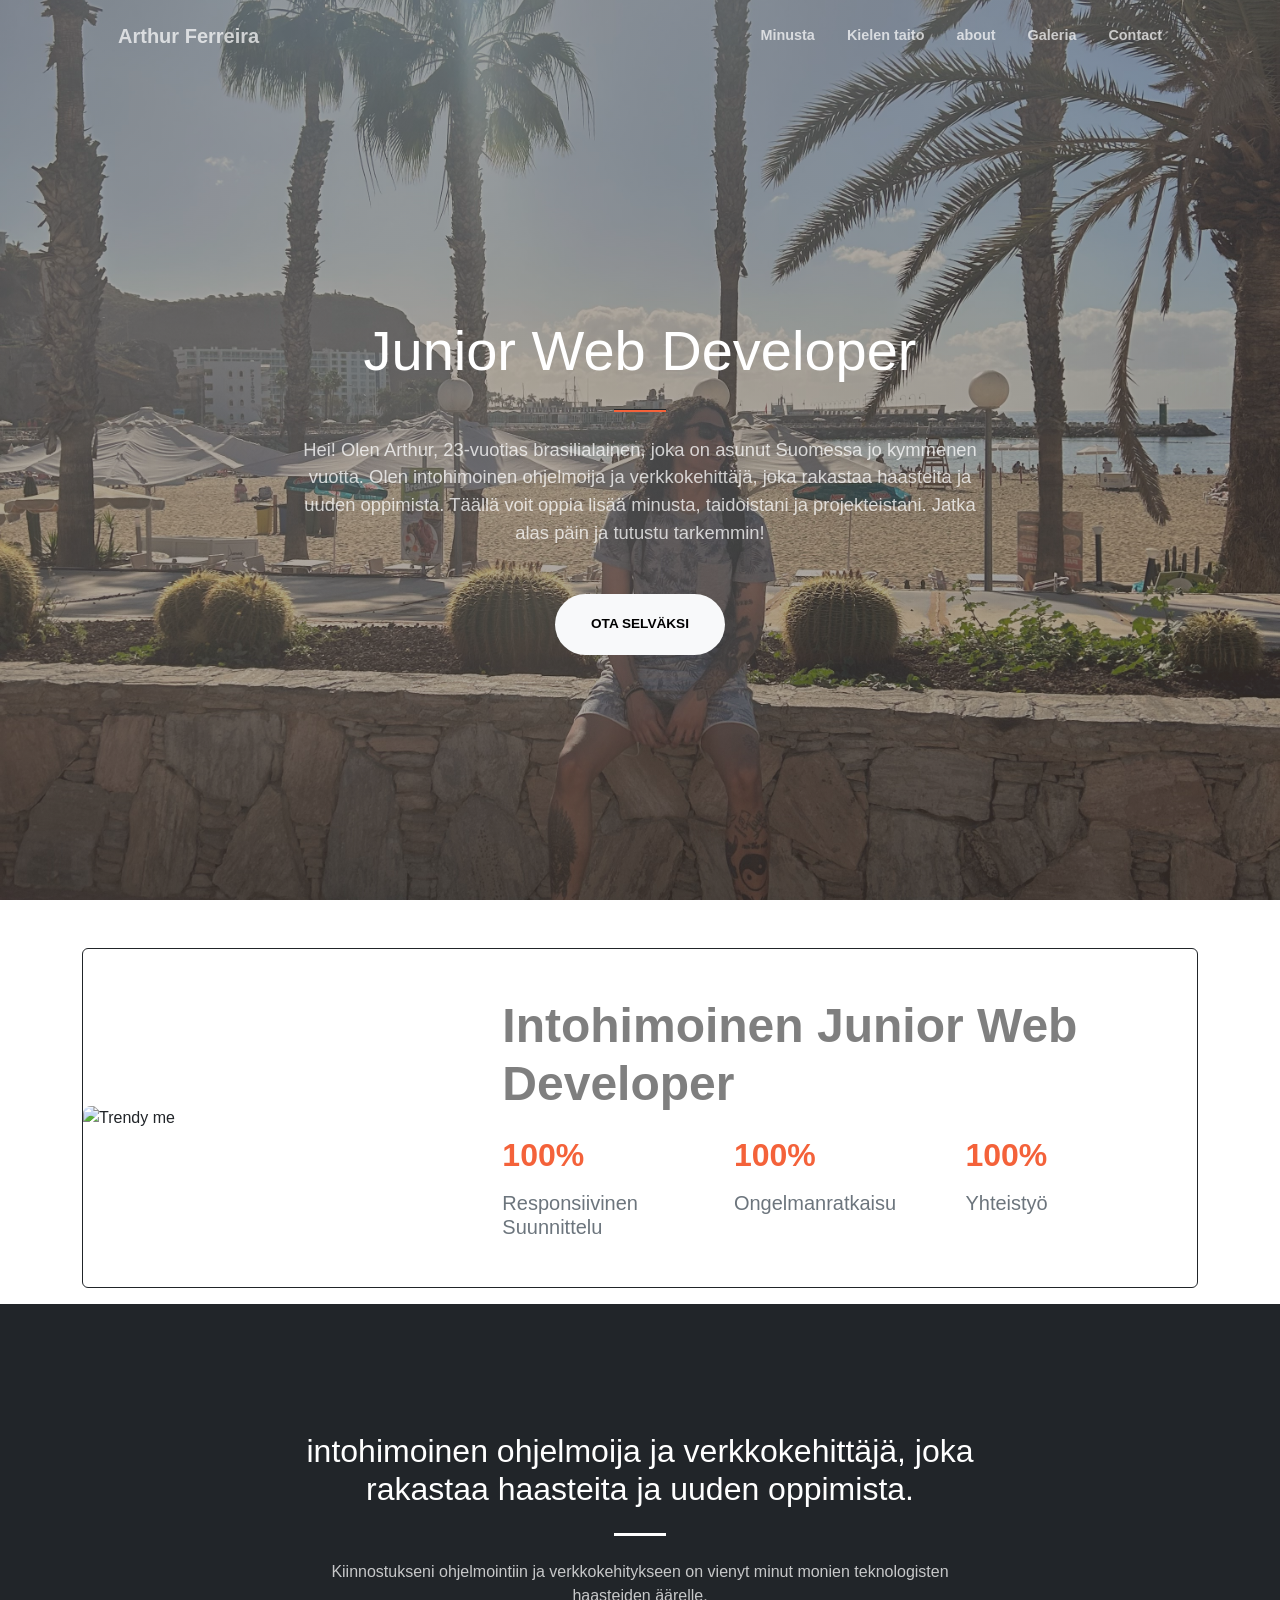
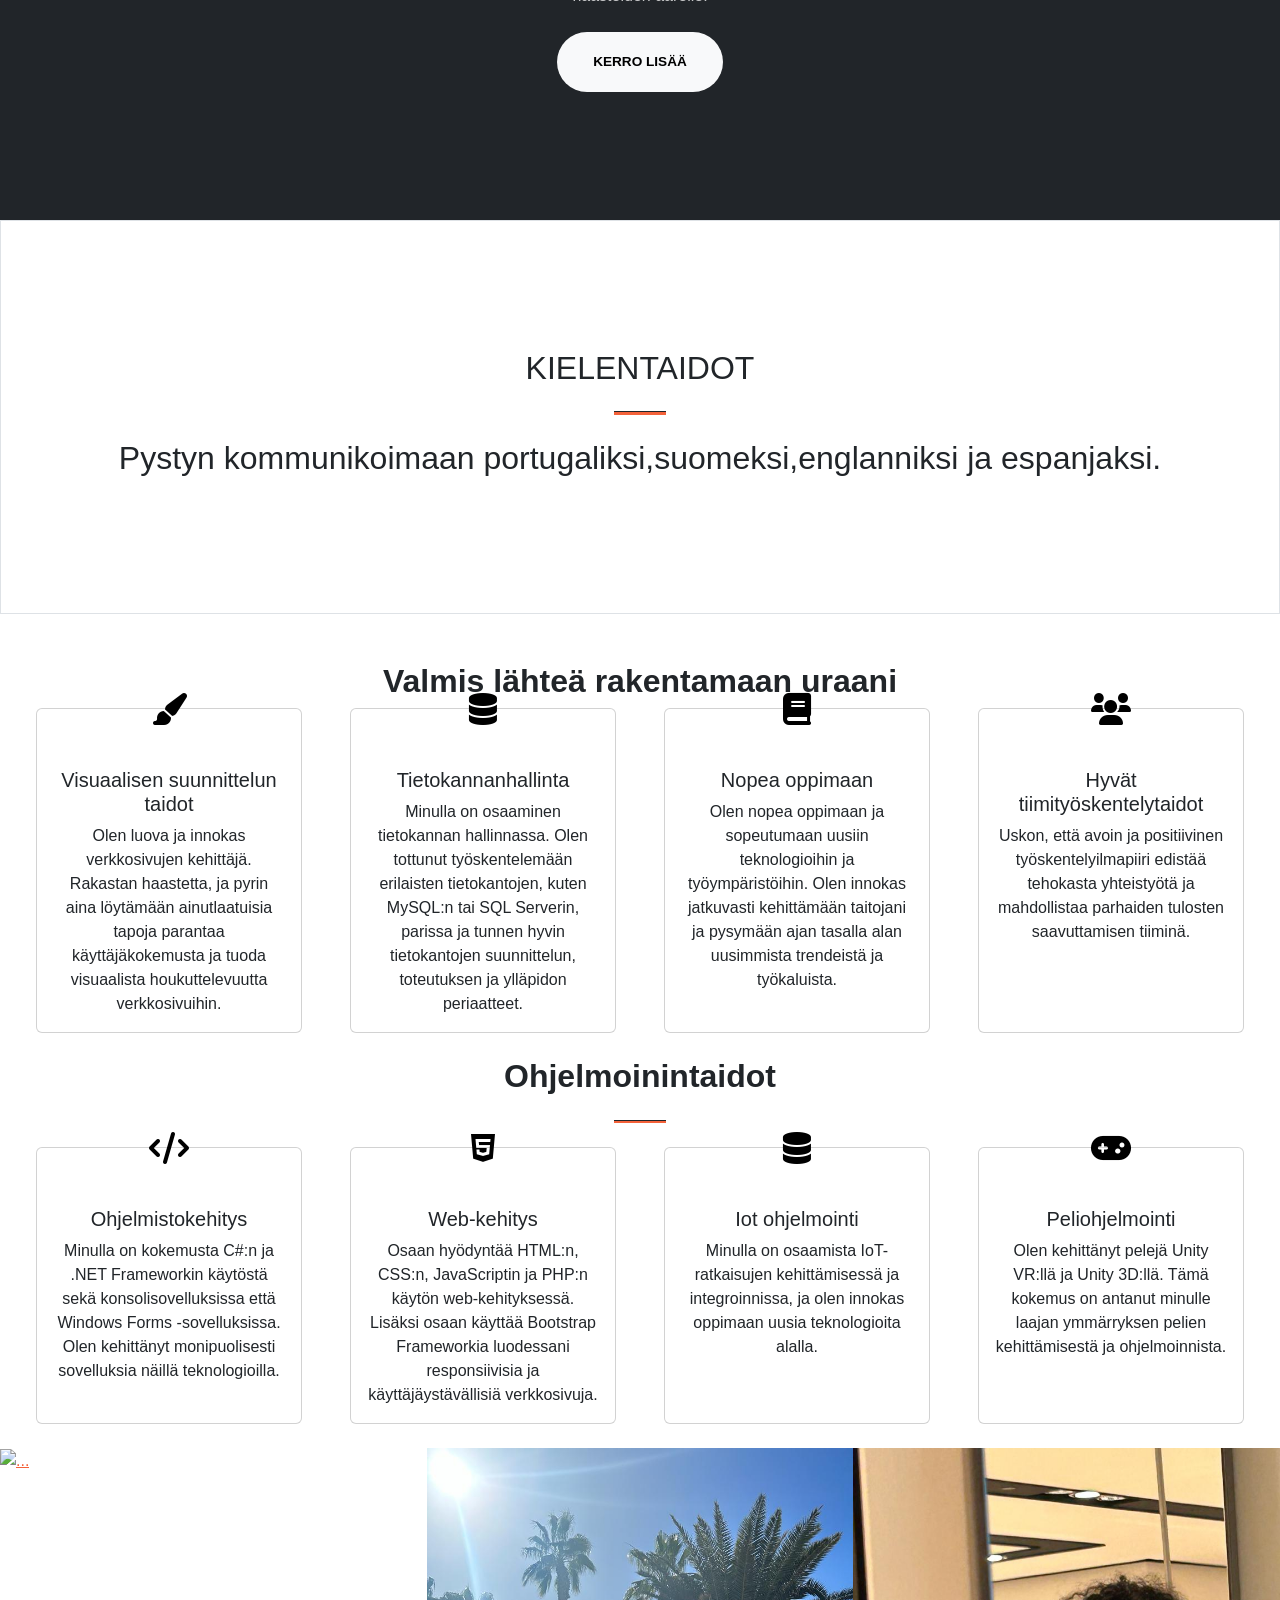
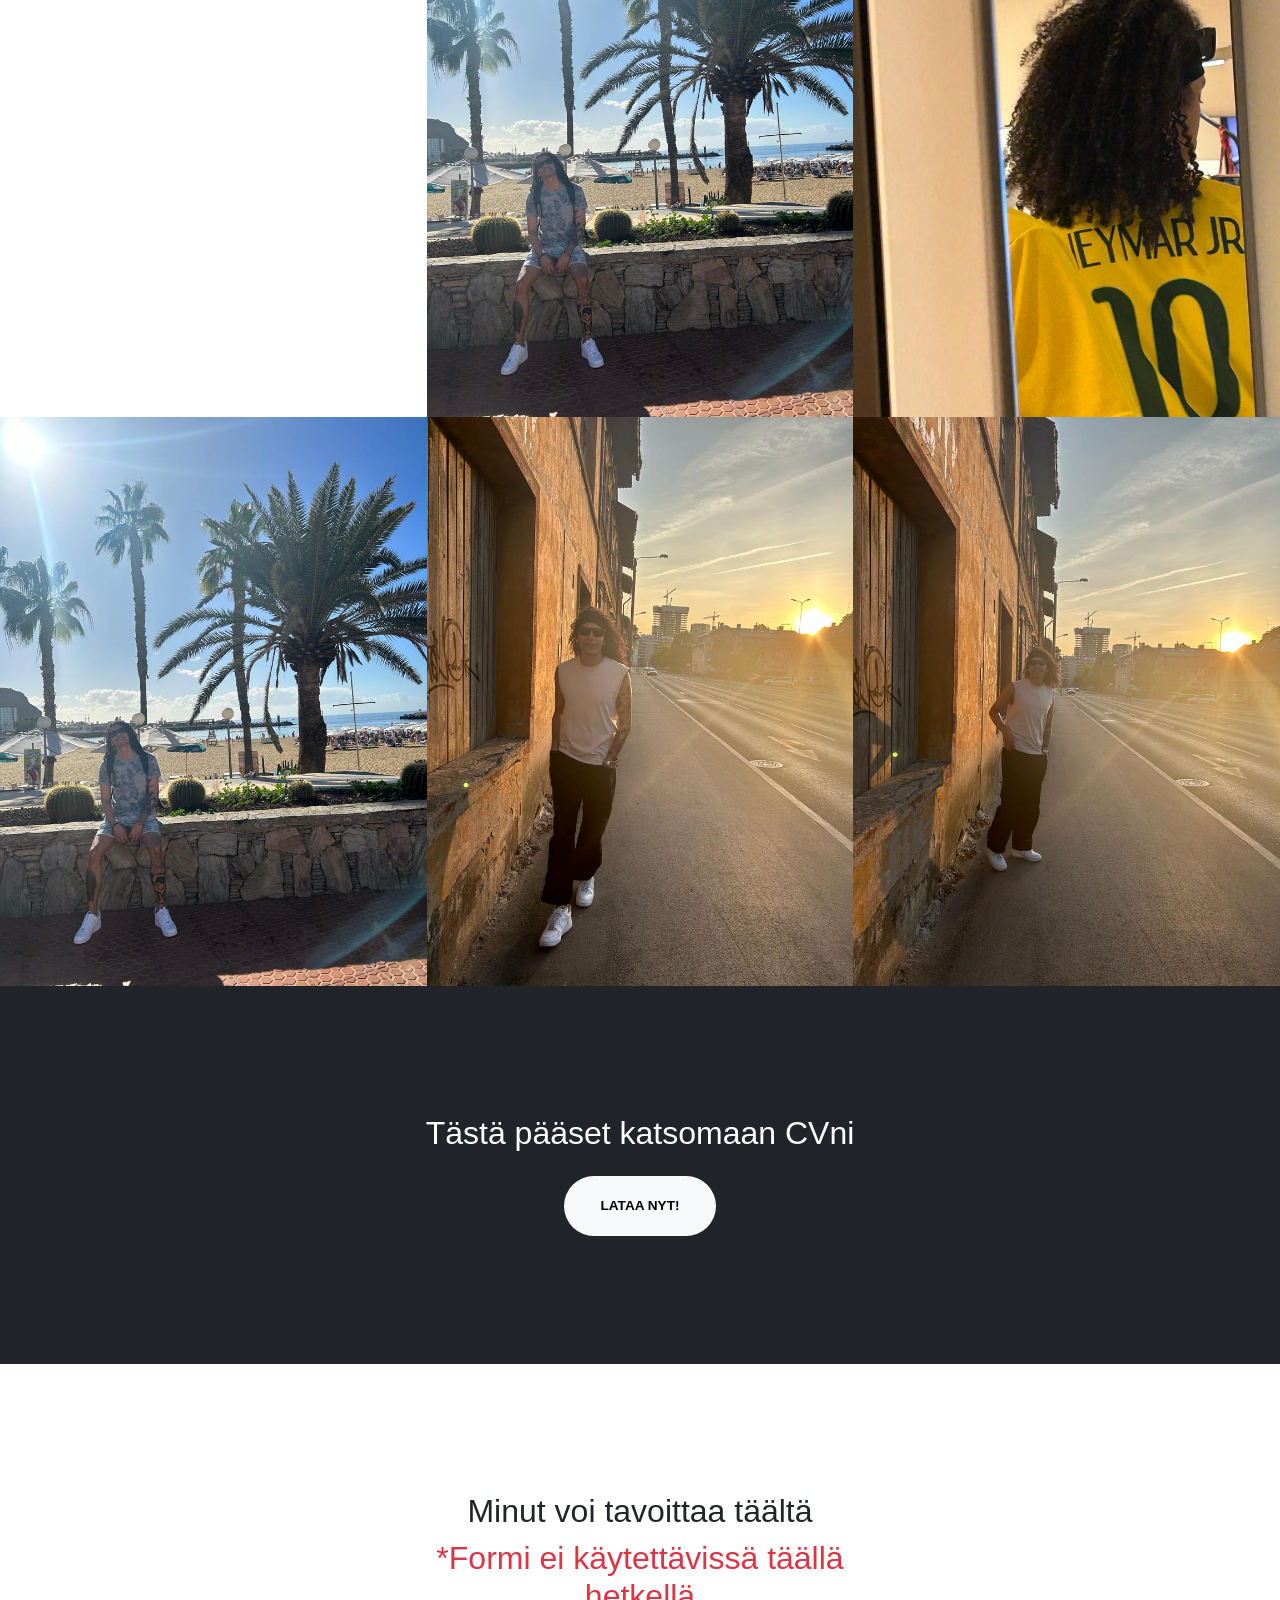
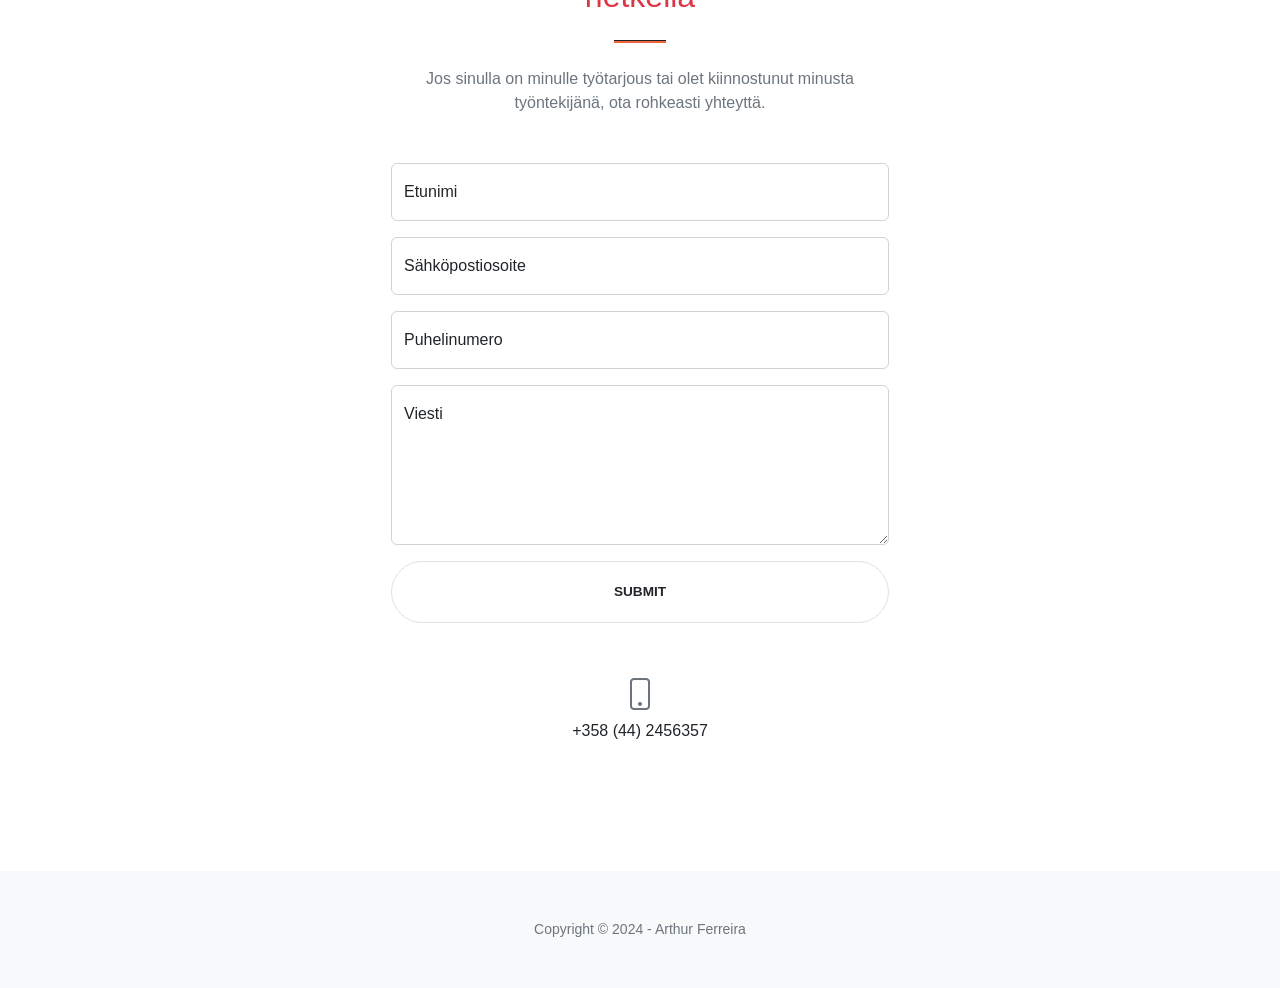
==== commit 845a18a5: "asas" ====
--- a/index.html
+++ b/index.html
@@ -111,11 +111,7 @@
                                             data-ms-editor="true">
                                             Intohimoinen Junior Web Developer
                                         </h2>
-                                        <p class="text-muted mb-5" spellcheck="false" data-ms-editor="true">
-                                            Nunc tincidunt vulputate elit. Mauris varius purus
-                                            malesuada neque iaculis malesuada. Aenean gravida magna
-                                            orci, non efficitur est porta id. Donec magna diam.
-                                        </p>
+
                                         <div class="row gx-lg-5">
                                             <div class="col-md-4 mb-5 mb-md-0">
                                                 <h2 class="fw-bold text-primary mb-3" spellcheck="false"
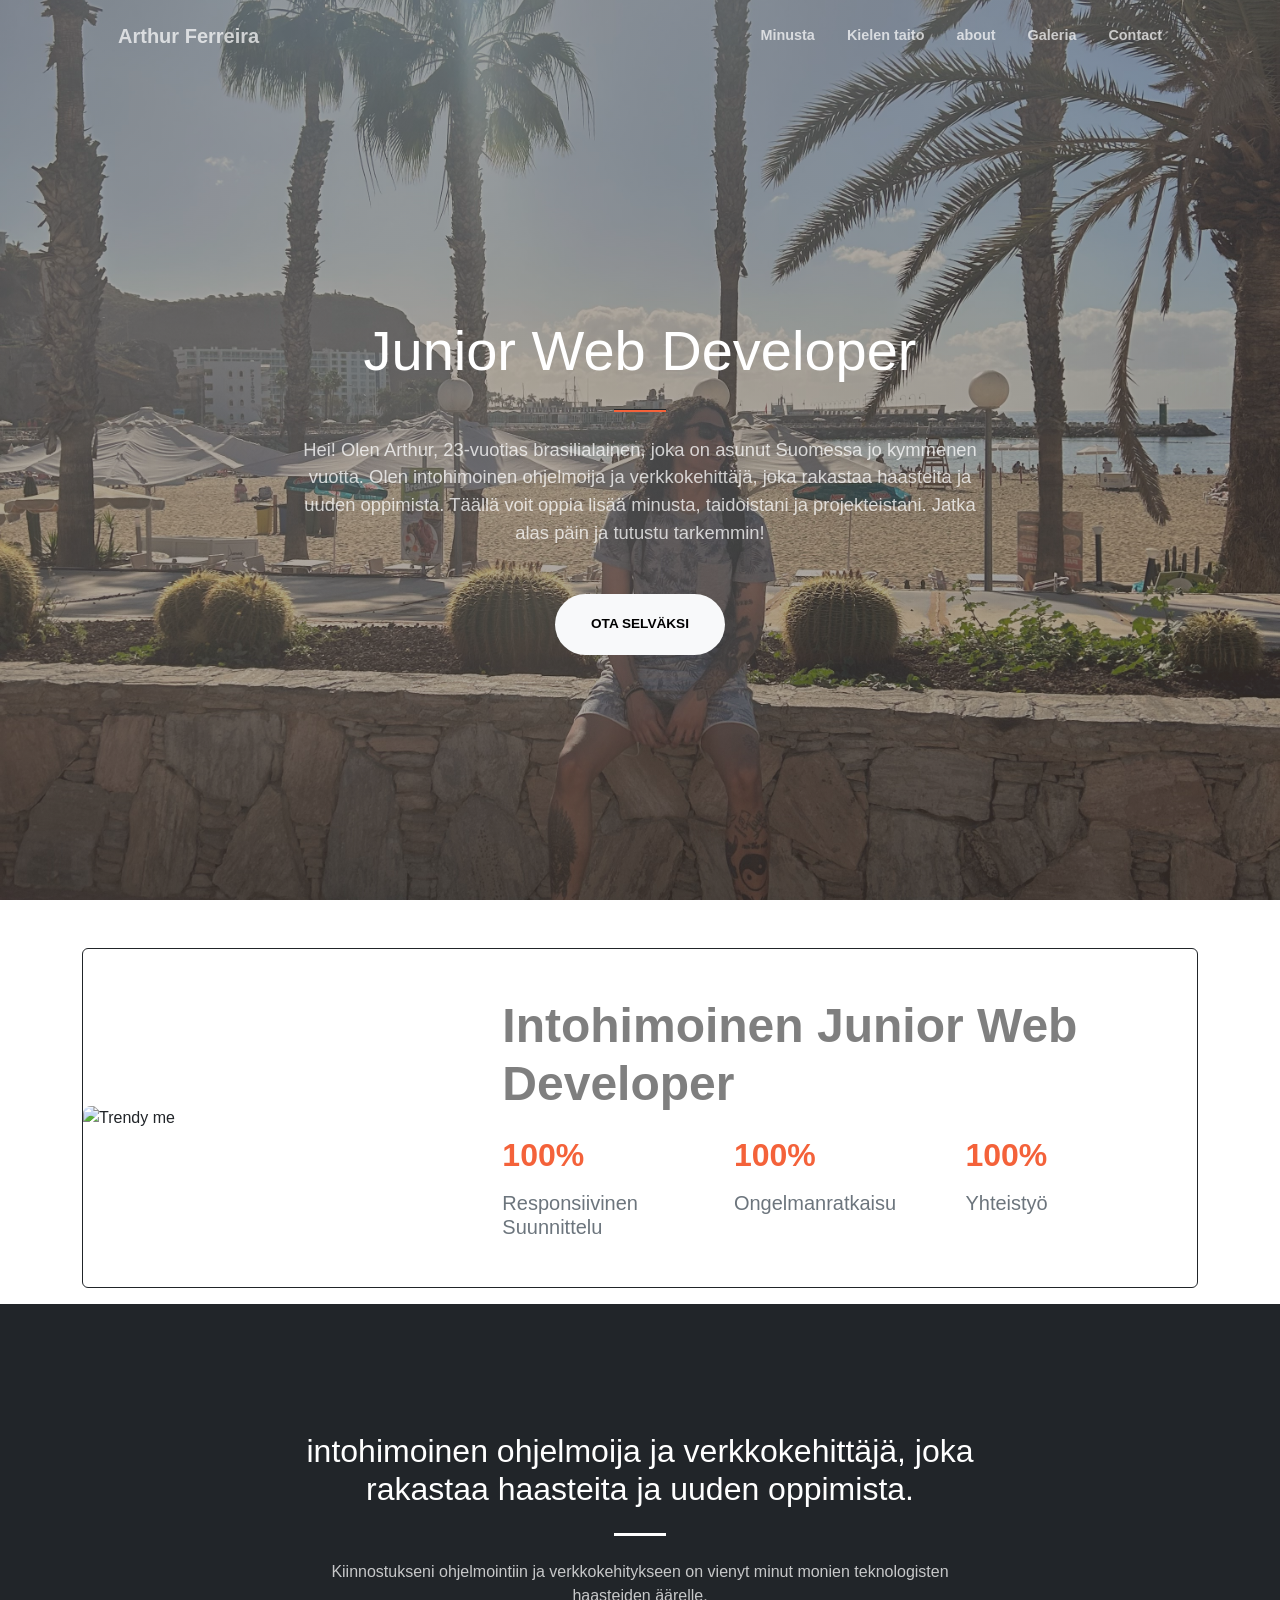
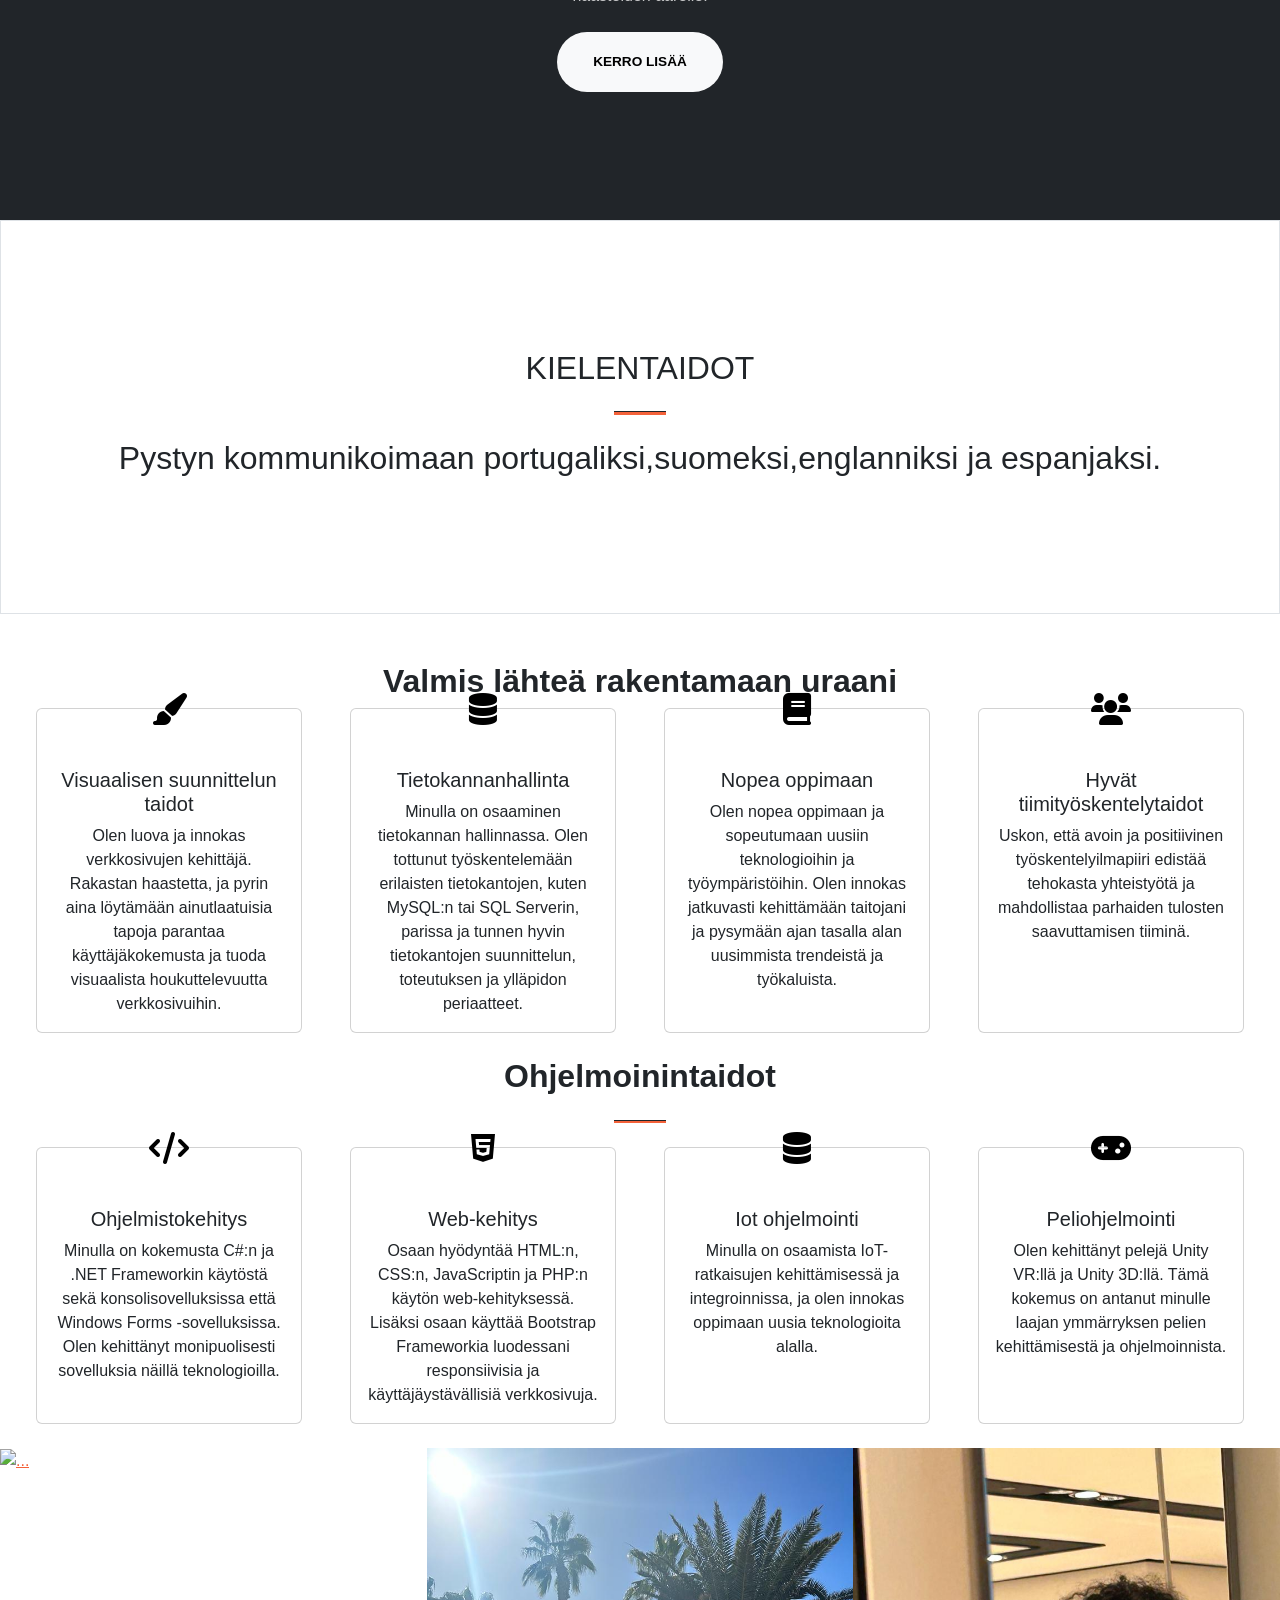
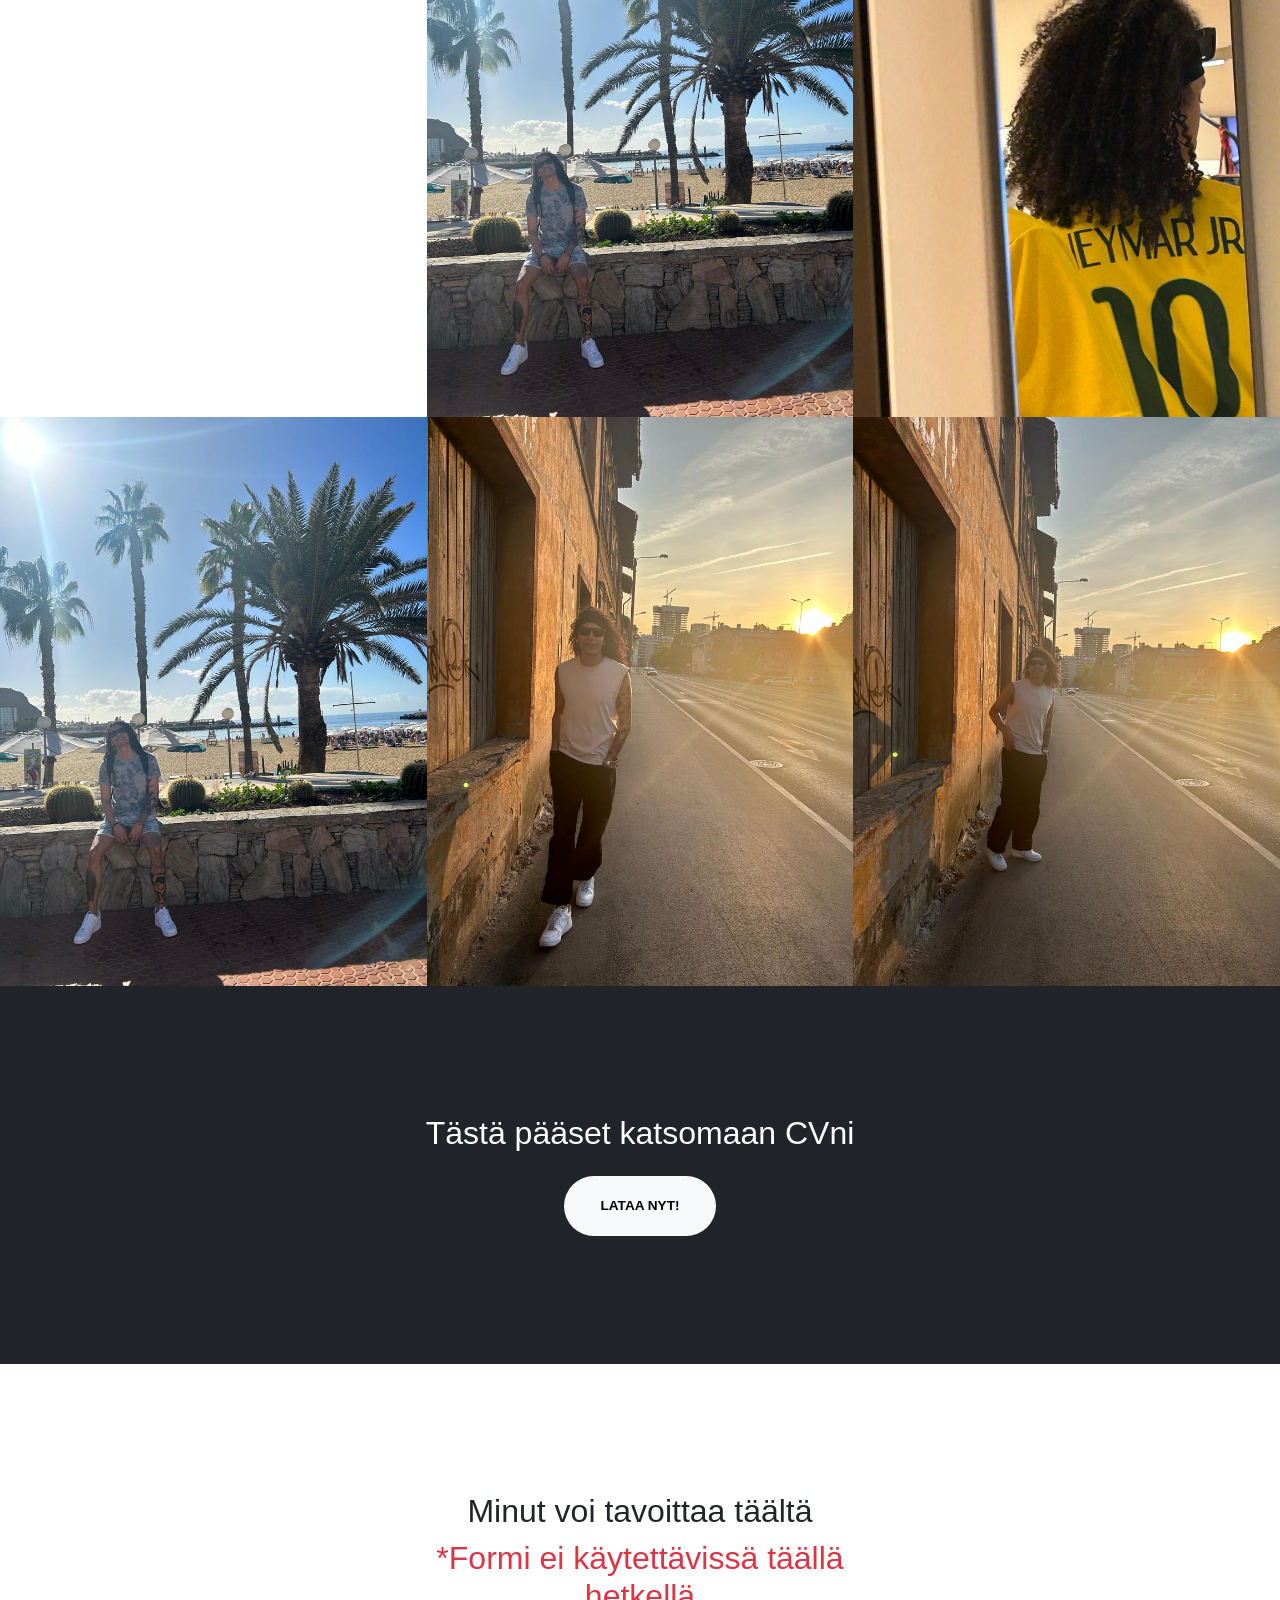
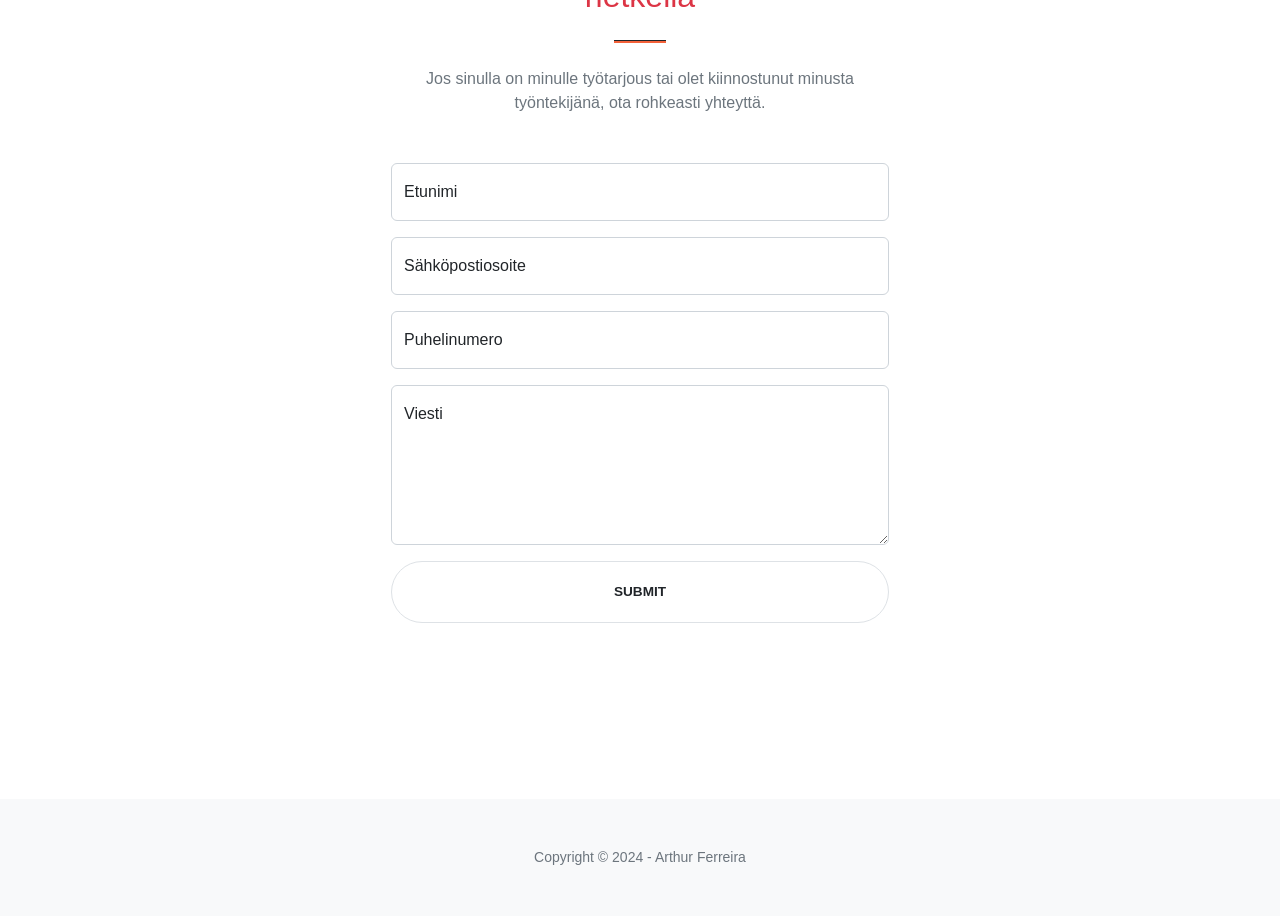
==== commit c26cfcab: "changes" ====
--- a/index.html
+++ b/index.html
@@ -392,7 +392,7 @@
         <div class="container-fluid p-0">
             <div class="row g-0">
                 <div class="col-lg-4 col-sm-6">
-                    <a class="portfolio-box" href="assets/img/portfolio/fullsize/1.jpg" title="Project Name">
+                    <a class="portfolio-box" href="assets/img/portfolio/fullsize/1.jpg" >
                         <img class="img-fluid" src="assets/img/Arthur_kuvat/bird.jpg" alt="..." />
                         <div class="portfolio-box-caption">
                             <div class="project-name">Vapaa ajalla</div>
@@ -400,7 +400,7 @@
                     </a>
                 </div>
                 <div class="col-lg-4 col-sm-6">
-                    <a class="portfolio-box" href="assets/img/portfolio/fullsize/2.jpg" title="Project Name">
+                    <a class="portfolio-box" href="assets/img/portfolio/fullsize/2.jpg" >
                         <img class="img-fluid" src="assets/img/Arthur_kuvat/lomalla.jpeg" alt="..." />
                         <div class="portfolio-box-caption">
                             <div class="project-name">Lomalla</div>
@@ -408,7 +408,7 @@
                     </a>
                 </div>
                 <div class="col-lg-4 col-sm-6">
-                    <a class="portfolio-box" href="assets/img/portfolio/fullsize/3.jpg" title="Project Name">
+                    <a class="portfolio-box" href="assets/img/portfolio/fullsize/3.jpg" >
                         <img class="img-fluid" src="assets/img/Arthur_kuvat/neymarpaita.jpeg" alt="..." />
                         <div class="portfolio-box-caption">
                             <div class="project-name">Olen neymar jr fani!</div>
@@ -416,7 +416,7 @@
                     </a>
                 </div>
                 <div class="col-lg-4 col-sm-6">
-                    <a class="portfolio-box" href="assets/img/portfolio/fullsize/4.jpg" title="Project Name">
+                    <a class="portfolio-box" href="assets/img/portfolio/fullsize/4.jpg" >
                         <img class="img-fluid" src="assets/img/Arthur_kuvat/lomalla.jpeg" alt="..." />
                         <div class="portfolio-box-caption">
                             <div class="project-name">Tykkään matkustella</div>
@@ -424,7 +424,7 @@
                     </a>
                 </div>
                 <div class="col-lg-4 col-sm-6">
-                    <a class="portfolio-box" href="assets/img/portfolio/fullsize/5.jpg" title="Project Name">
+                    <a class="portfolio-box" href="assets/img/portfolio/fullsize/5.jpg" >
                         <img class="img-fluid" src="assets/img/Arthur_kuvat/sunshining 2.jpeg" alt="..." />
                         <div class="portfolio-box-caption">
                             <div class="project-name">Nautin pienestä asioista</div>
@@ -432,7 +432,7 @@
                     </a>
                 </div>
                 <div class="col-lg-4 col-sm-6">
-                    <a class="portfolio-box" href="assets/img/portfolio/fullsize/6.jpg" title="Project Name">
+                    <a class="portfolio-box" href="assets/img/portfolio/fullsize/6.jpg" >
                         <img class="img-fluid" src="assets/img/Arthur_kuvat/sunshine.jpeg" alt="..." />
                         <div class="portfolio-box-caption p-3">
                             <div class="project-name">Sunshine</div>
@@ -543,12 +543,6 @@
                     </form>
                 </div>
             </div>
-            <div class="row gx-4 gx-lg-5 justify-content-center">
-                <div class="col-lg-4 text-center mb-5 mb-lg-0">
-                    <i class="bi-phone fs-2 mb-3 text-muted"></i>
-                    <div>+358 (44) 2456357</div>
-                </div>
-            </div>
         </div>
     </section>
     <!-- Footer-->
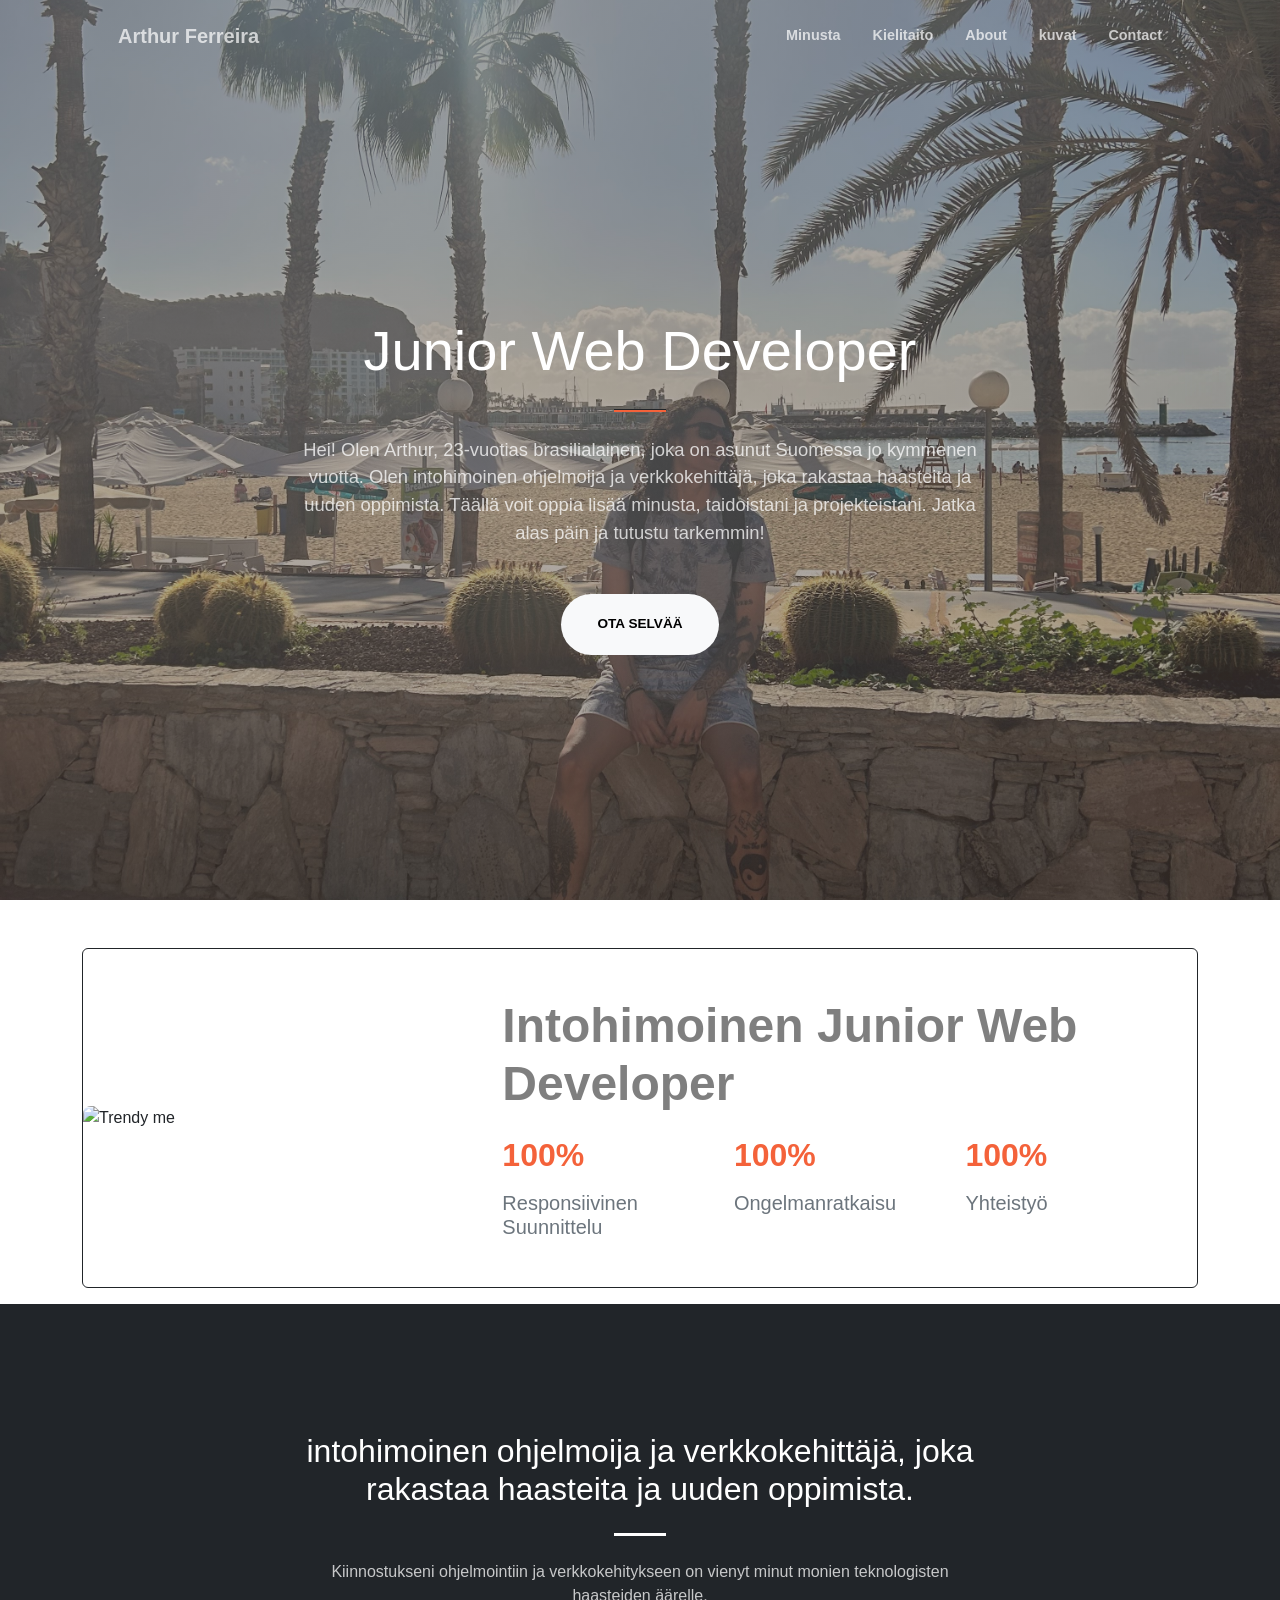
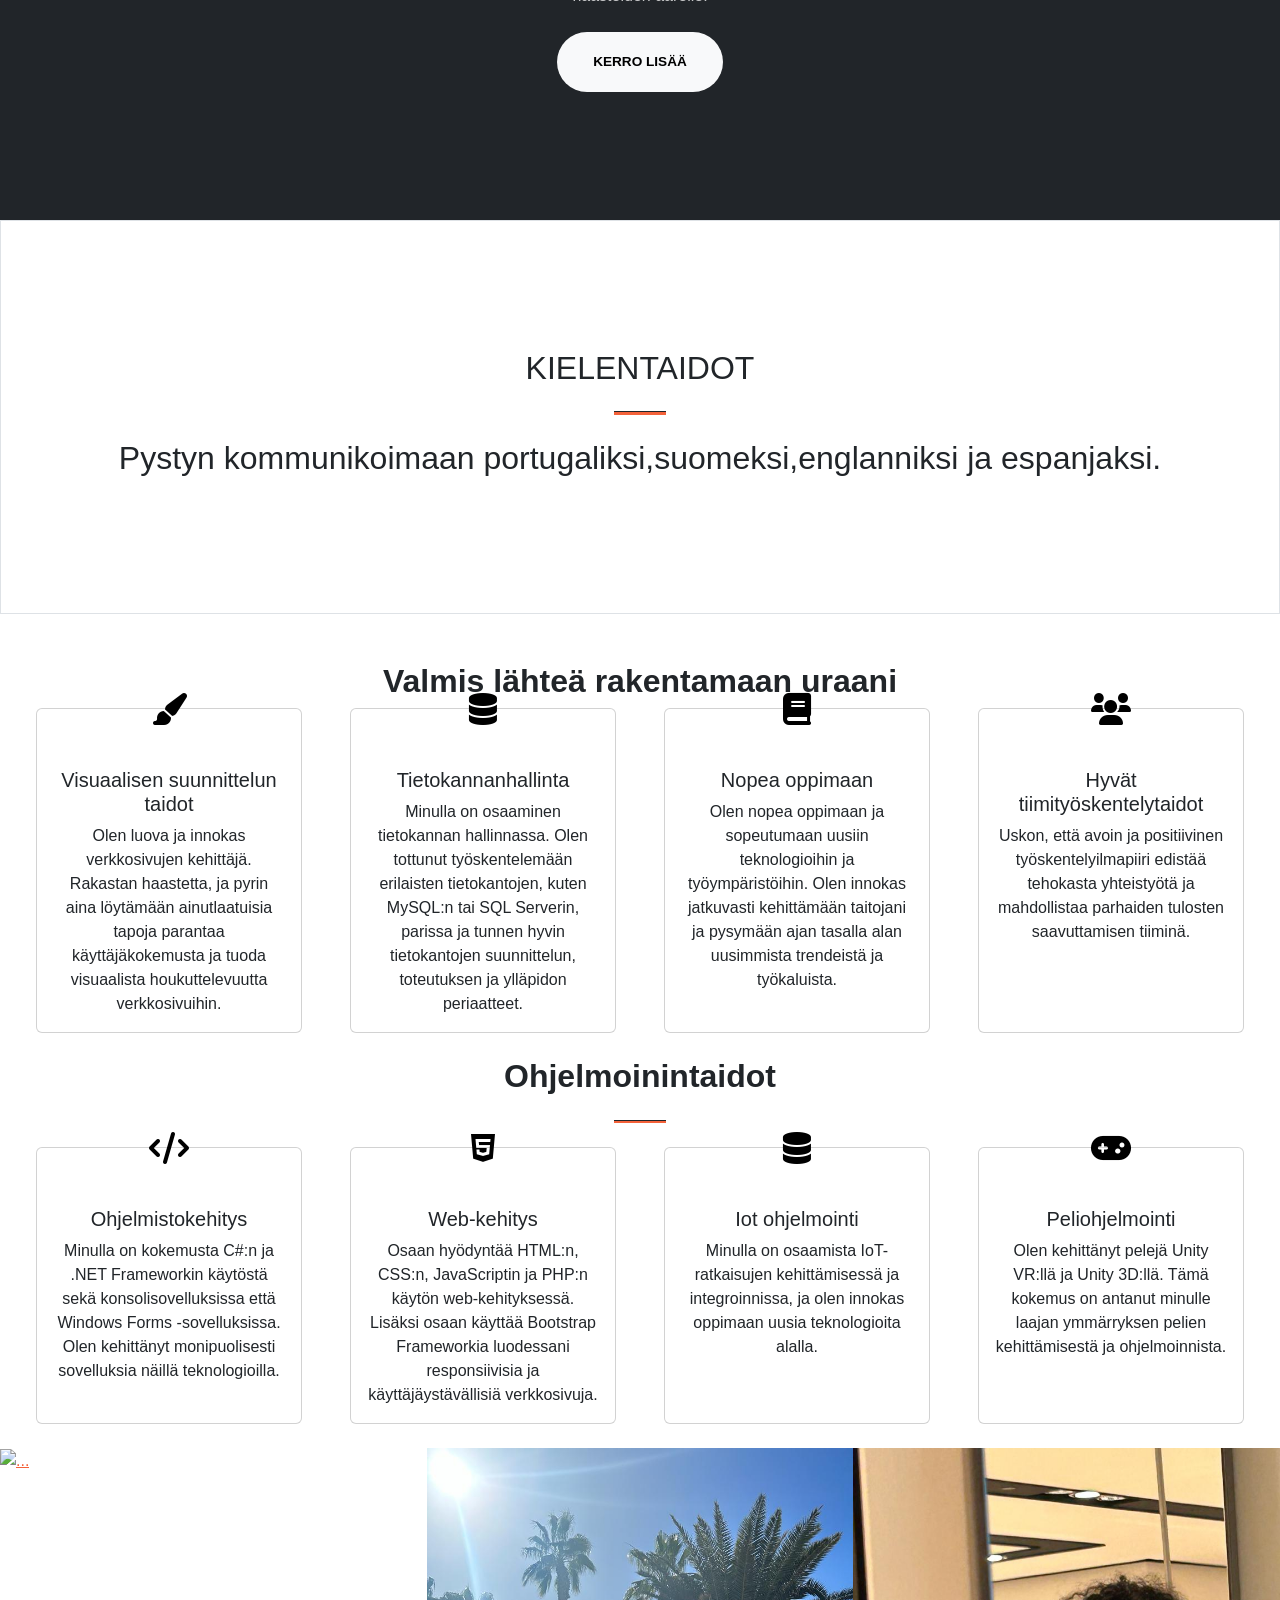
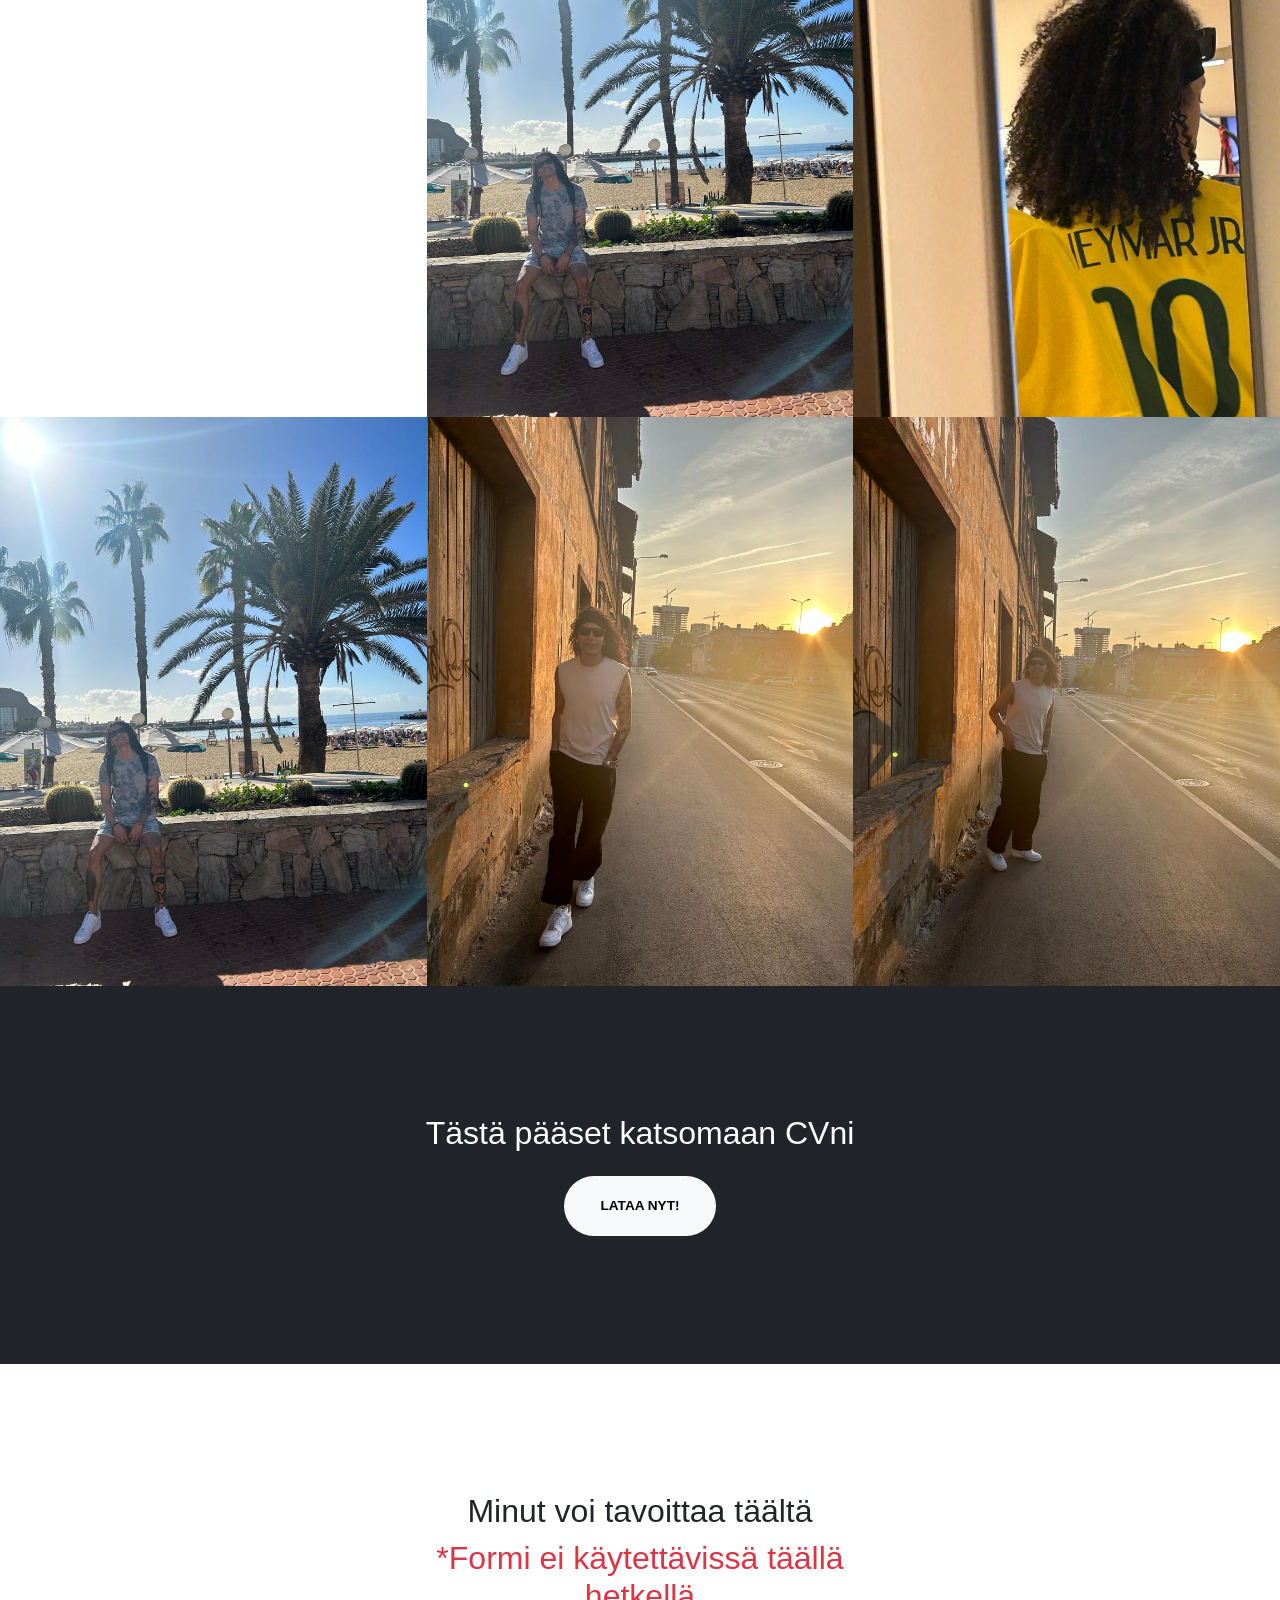
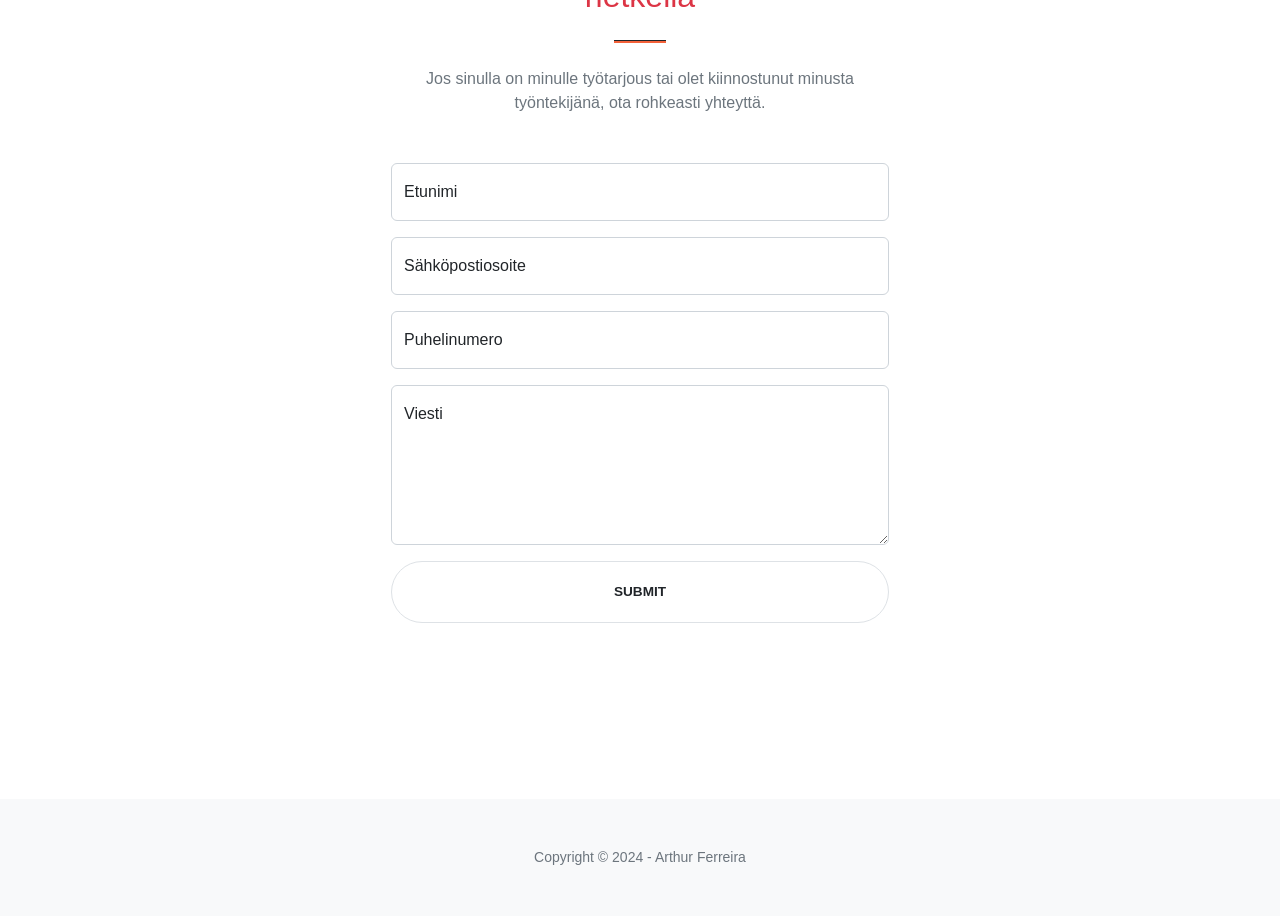
==== commit 47406121: "Update index.html" ====
--- a/index.html
+++ b/index.html
@@ -35,13 +35,13 @@
                         <a class="nav-link" href="#about">Minusta</a>
                     </li>
                     <li class="nav-item">
-                        <a class="nav-link" href="#Kielentaito">Kielen taito</a>
+                        <a class="nav-link" href="#Kielentaito">Kielitaito</a>
                     </li>
                     <li class="nav-item">
-                        <a class="nav-link" href="#services">about</a>
+                        <a class="nav-link" href="#services">About</a>
                     </li>
                     <li class="nav-item">
-                        <a class="nav-link" href="#portfolio">Galeria</a>
+                        <a class="nav-link" href="#portfolio">kuvat</a>
                     </li>
                     <li class="nav-item">
                         <a class="nav-link" href="#contact">Contact</a>
@@ -67,7 +67,7 @@
                         Täällä voit oppia lisää minusta, taidoistani ja projekteistani.
                         Jatka alas päin ja tutustu tarkemmin!
                     </p>
-                    <a class="btn btn-light btn-xl" href="#about">Ota selväksi</a>
+                    <a class="btn btn-light btn-xl" href="#about">Ota selvää</a>
                 </div>
             </div>
         </div>
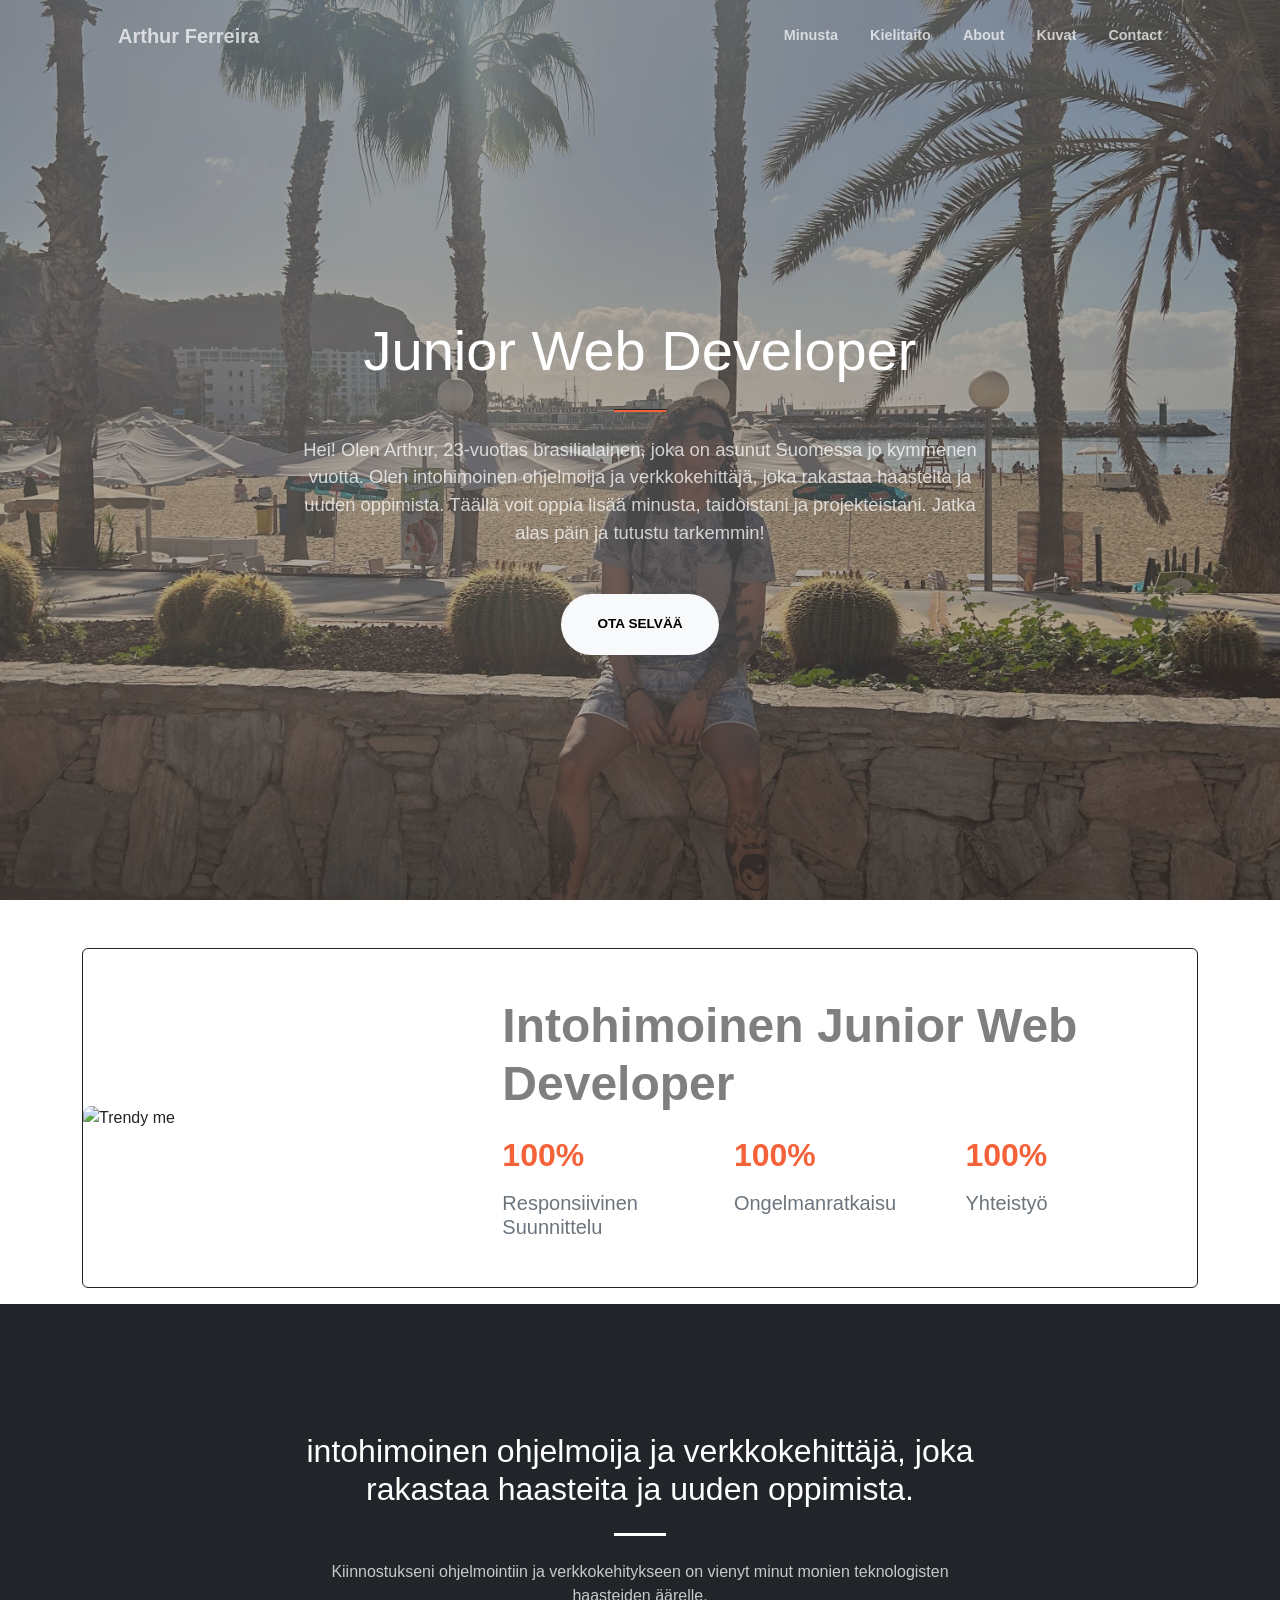
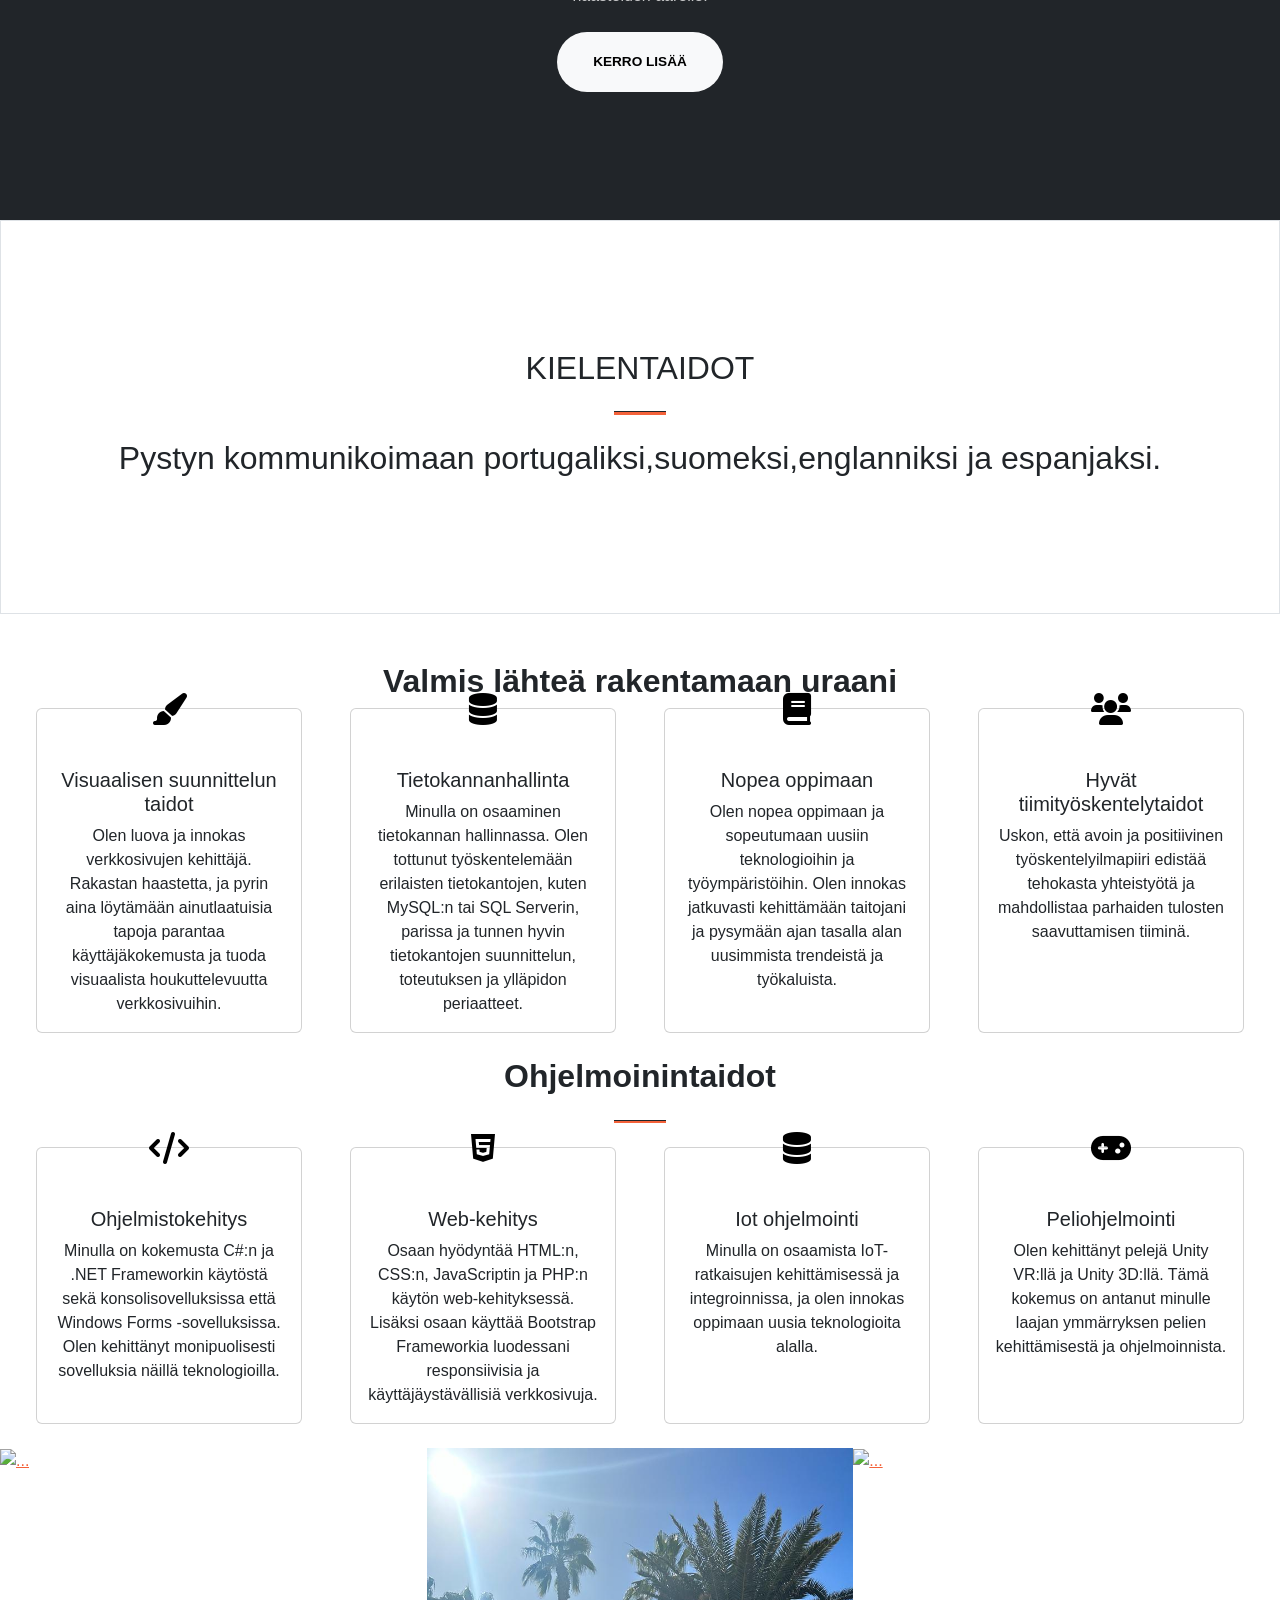
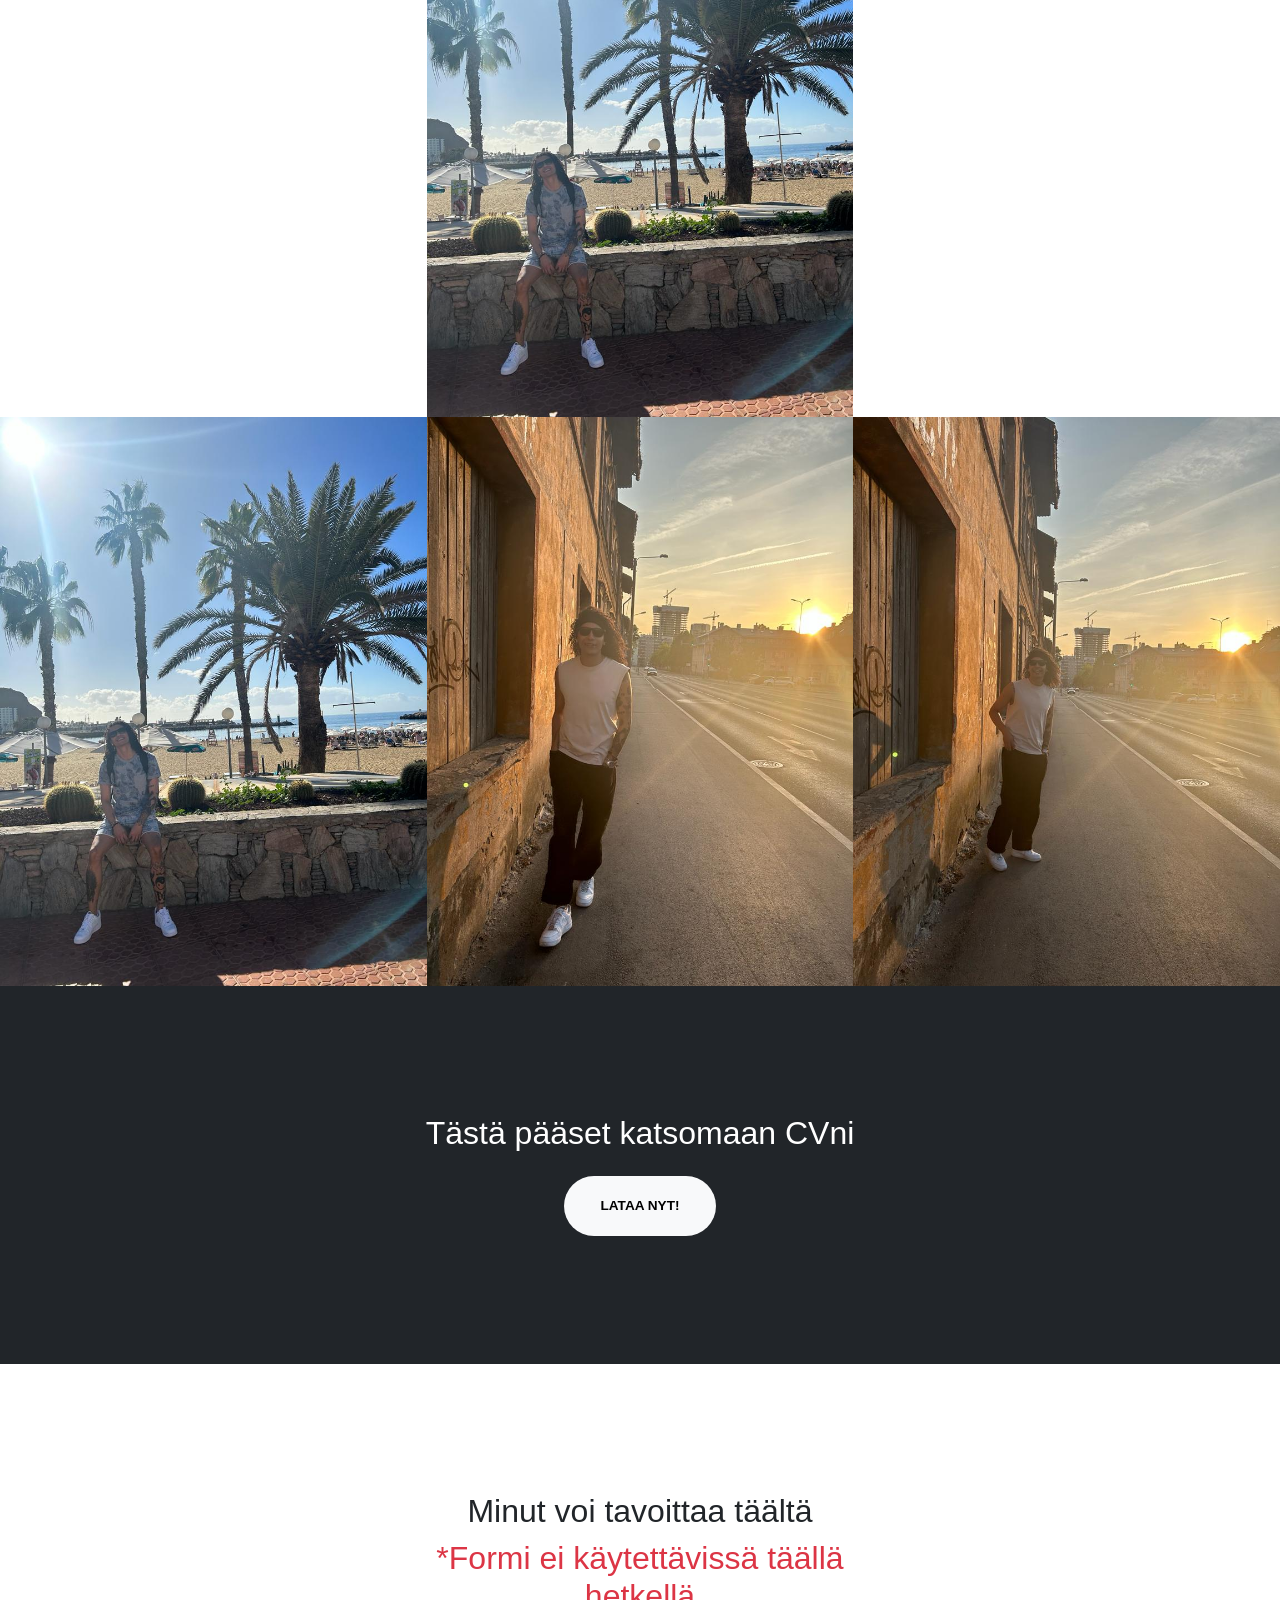
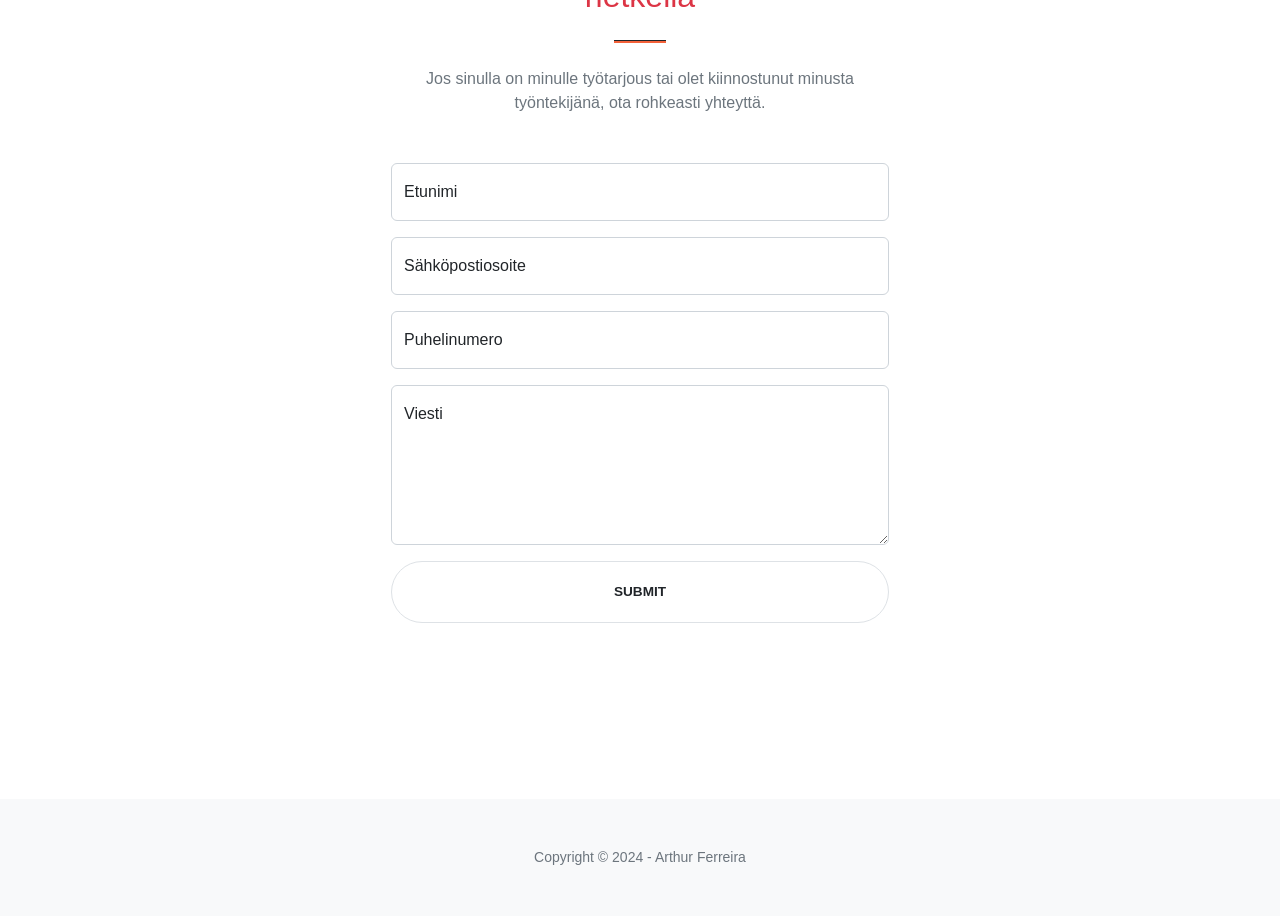
==== commit 230577a2: "sds" ====
--- a/index.html
+++ b/index.html
@@ -41,7 +41,7 @@
                         <a class="nav-link" href="#services">About</a>
                     </li>
                     <li class="nav-item">
-                        <a class="nav-link" href="#portfolio">kuvat</a>
+                        <a class="nav-link" href="#portfolio">Kuvat</a>
                     </li>
                     <li class="nav-item">
                         <a class="nav-link" href="#contact">Contact</a>
@@ -400,8 +400,8 @@
                     </a>
                 </div>
                 <div class="col-lg-4 col-sm-6">
-                    <a class="portfolio-box" href="assets/img/portfolio/fullsize/2.jpg" >
-                        <img class="img-fluid" src="assets/img/Arthur_kuvat/lomalla.jpeg" alt="..." />
+                    <a class="portfolio-box " href="assets/img/portfolio/fullsize/2.jpg" >
+                        <img class="img-fluid " src="assets/img/Arthur_kuvat/lomalla.jpeg" alt="..." />
                         <div class="portfolio-box-caption">
                             <div class="project-name">Lomalla</div>
                         </div>
@@ -409,7 +409,7 @@
                 </div>
                 <div class="col-lg-4 col-sm-6">
                     <a class="portfolio-box" href="assets/img/portfolio/fullsize/3.jpg" >
-                        <img class="img-fluid" src="assets/img/Arthur_kuvat/neymarpaita.jpeg" alt="..." />
+                        <img class="img-fluid" src="assets/img/Arthur_kuvat/vr-removebg-preview.png" alt="..." />
                         <div class="portfolio-box-caption">
                             <div class="project-name">Olen neymar jr fani!</div>
                         </div>
